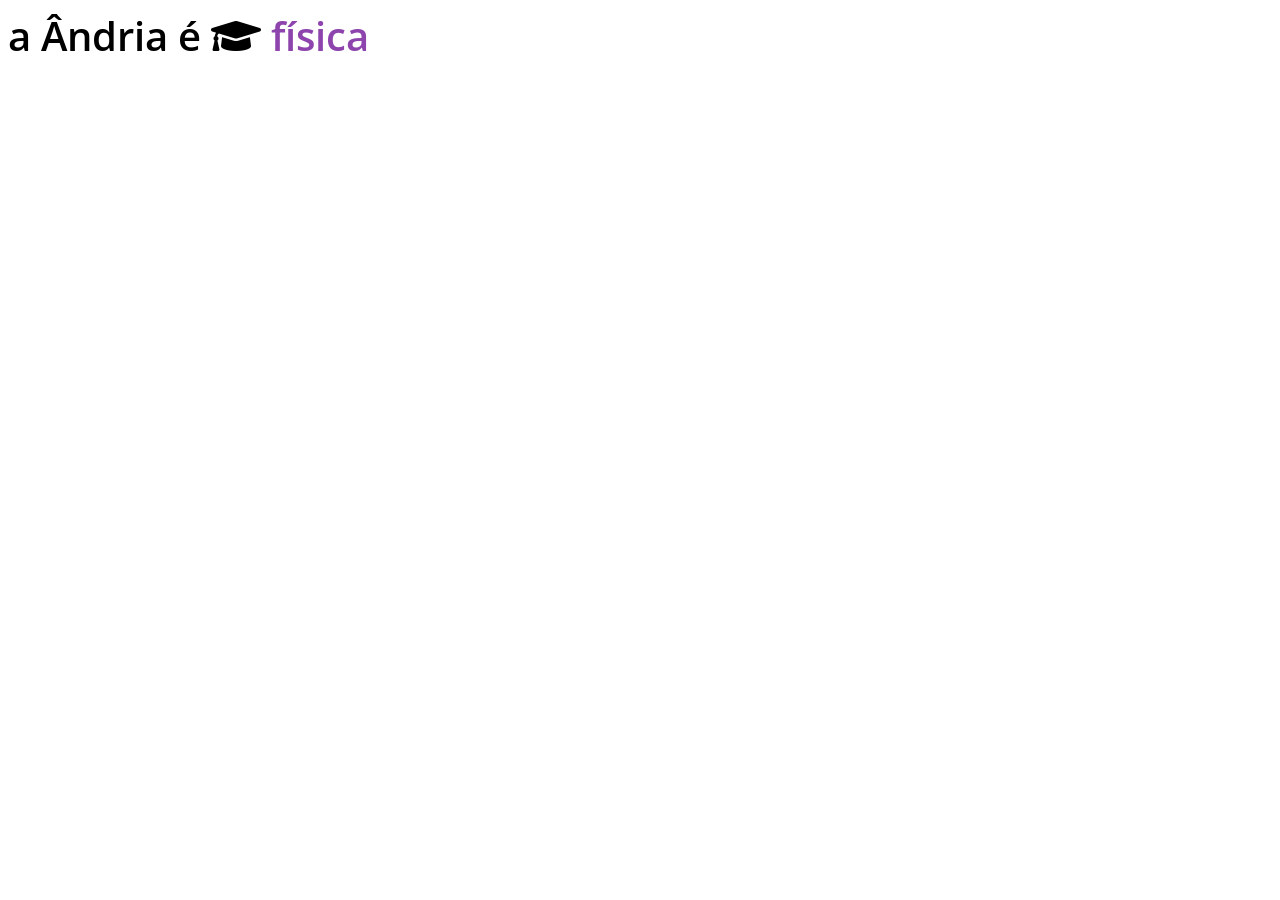
==== index.html @ b979d70f "changes home" ====
<!DOCTYPE html>
<html lang="en">
<head>
    <meta charset="UTF-8">
    <meta name="viewport" content="width=device-width, initial-scale=1.0">
    <meta http-equiv="X-UA-Compatible" content="ie=edge">
    <link rel="stylesheet" type="text/css" href="index.css">
    <link rel="stylesheet" href="https://use.fontawesome.com/releases/v5.6.1/css/all.css" integrity="sha384-gfdkjb5BdAXd+lj+gudLWI+BXq4IuLW5IT+brZEZsLFm++aCMlF1V92rMkPaX4PP" crossorigin="anonymous">
    <title>Formatura da Ândria</title>
</head>
<body>
    <div class="text">
        <p>a Ândria é <i class="fas fa-graduation-cap"></i></p>
        <p>
            <span class="word fisica">física</span>
            <span class="word atuaria">atuária</span>
        </p>
    </div>
    <script src="index.js"></script>
    <!--
    <a href="https://www.vexels.com/vectors/preview/153969/university-graduate-silhouette"> University graduate silhouette </a> | designed by Vexels
    <a href="https://www.vexels.com/vectors/preview/153669/female-graduate-silhouette"> Female graduate silhouette </a> | designed by Vexels
    -->
</body>
</html>
---- index.css ----
@import url(https://fonts.googleapis.com/css?family=Open+Sans:600);

body {
  font-family: 'Open Sans', sans-serif;
  font-weight: 600;
  font-size: 40px;
}

.text {
  width: 450px;
  height: 40px;
  /* position: absolute; */
  /* margin-left: -225px; */
  /* left: 50%; */
  /* top: 50%; */
  /* margin-top: -20px; */
}

p {
  display: inline-block;
  vertical-align: top;
  margin: 0;
}

.word {
  position: absolute;
  width: 220px;
  opacity: 0;
}

.letter {
  display: inline-block;
  position: relative;
  float: left;
  transform: translateZ(25px);
  transform-origin: 50% 50% 25px;
}

.letter.out {
  transform: rotateX(90deg);
  transition: transform 0.32s cubic-bezier(0.55, 0.055, 0.675, 0.19);
}

.letter.behind {
  transform: rotateX(-90deg);
}

.letter.in {
  transform: rotateX(0deg);
  transition: transform 0.38s cubic-bezier(0.175, 0.885, 0.32, 1.275);
}

.fisica {
  color: #8e44ad;
}

.atuaria {
  color: #0c69c1ff;
}

.pomegranate {
  color: #c0392b;
}

.green {
  color: #16a085;
}

.midnight {
  color: #2c3e50;
}
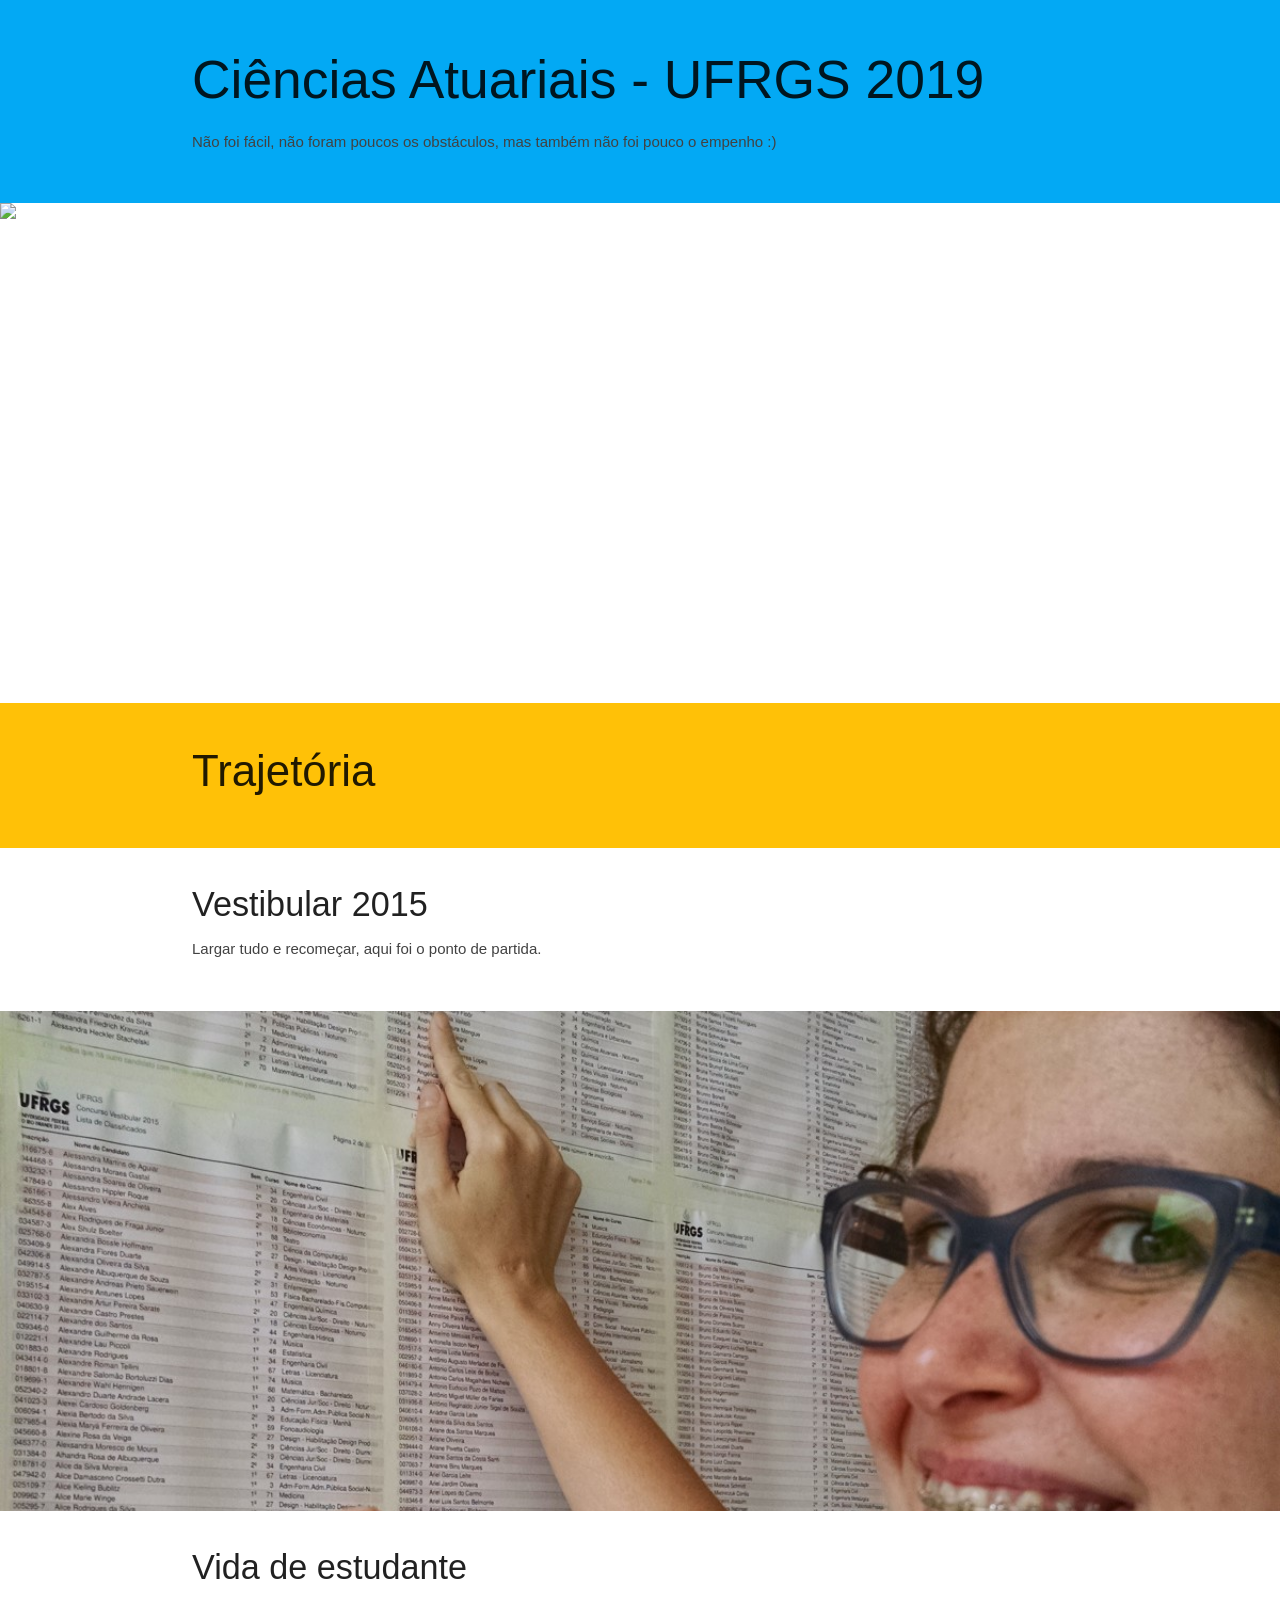
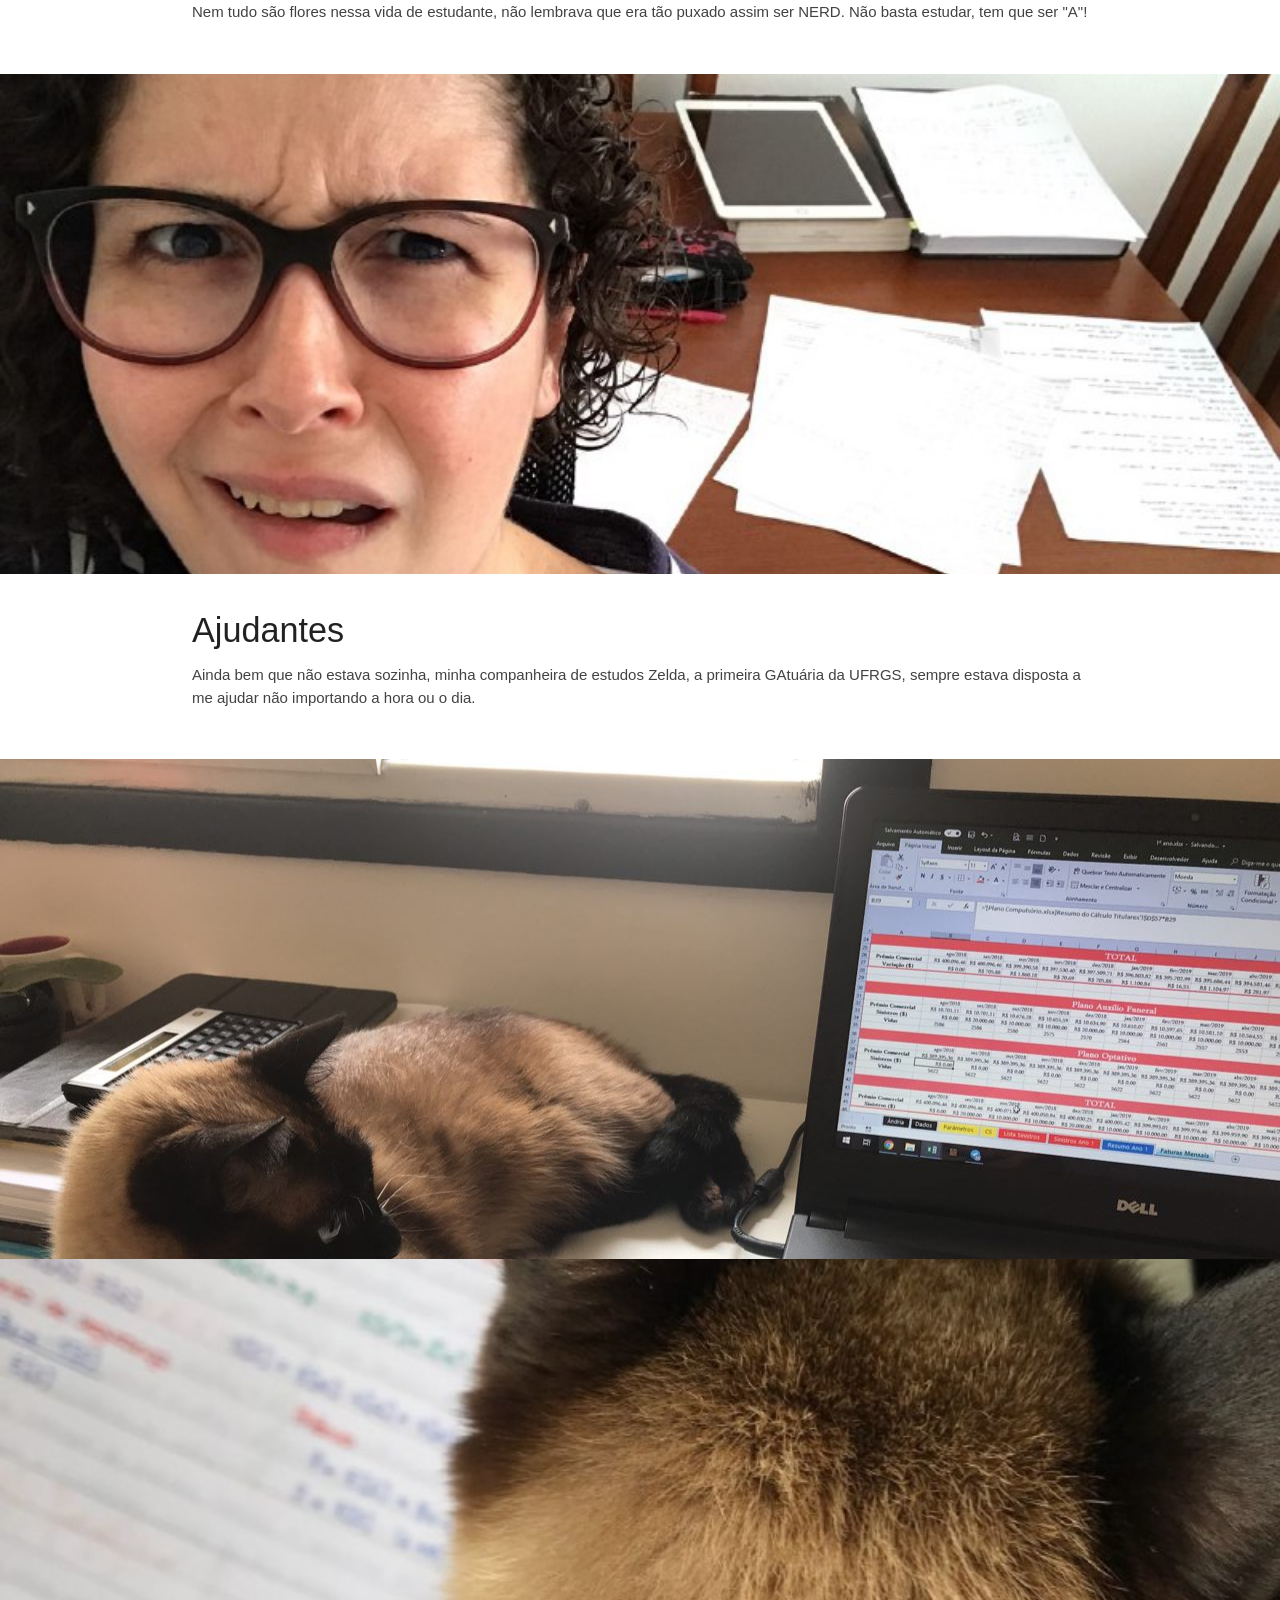
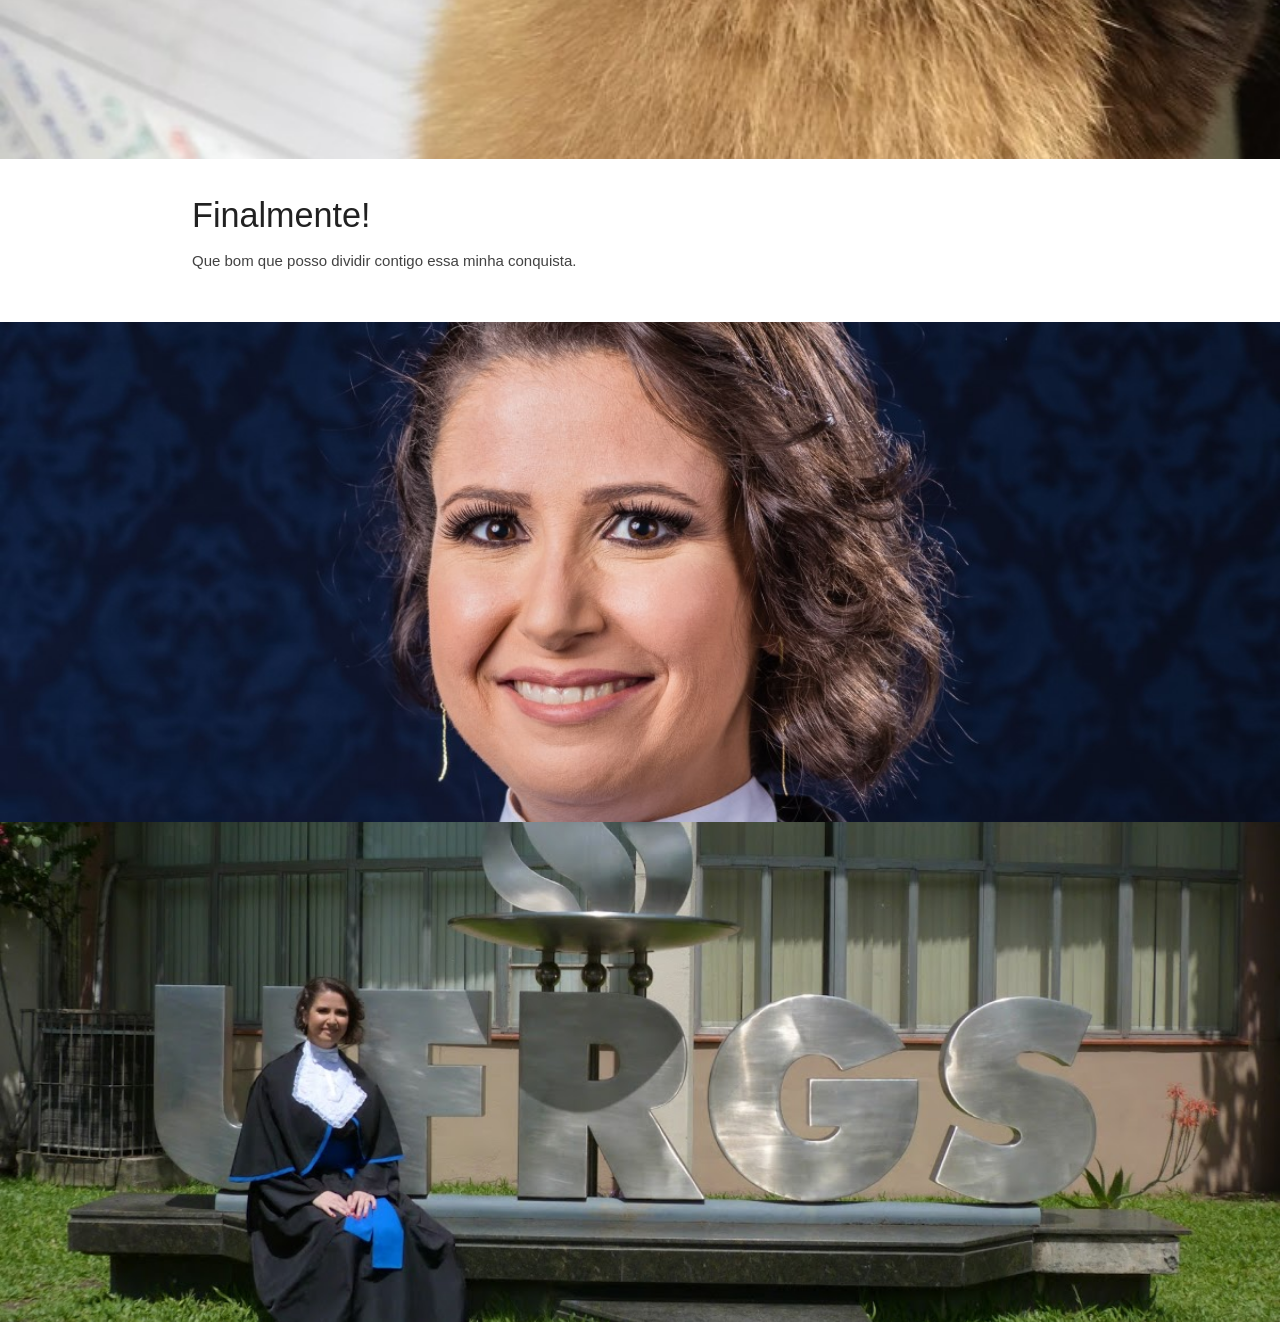
==== commit 71c4c983: "parallax" ====
--- a/index.html
+++ b/index.html
@@ -1,25 +1,92 @@
 <!DOCTYPE html>
 <html lang="en">
 <head>
-    <meta charset="UTF-8">
-    <meta name="viewport" content="width=device-width, initial-scale=1.0">
-    <meta http-equiv="X-UA-Compatible" content="ie=edge">
-    <link rel="stylesheet" type="text/css" href="index.css">
-    <link rel="stylesheet" href="https://use.fontawesome.com/releases/v5.6.1/css/all.css" integrity="sha384-gfdkjb5BdAXd+lj+gudLWI+BXq4IuLW5IT+brZEZsLFm++aCMlF1V92rMkPaX4PP" crossorigin="anonymous">
-    <title>Formatura da Ândria</title>
+    <meta charset="utf-8">
+    <meta http-equiv="X-UA-Compatible" content="IE=edge">
+    <meta name="viewport" content="width=device-width, initial-scale=1.0"/>
+    <title>Formatura da Ândria - Ciências Atuariais - UFRGS - 2019</title>
+    <link rel="stylesheet" href="https://cdnjs.cloudflare.com/ajax/libs/materialize/1.0.0/css/materialize.min.css">
+    <script src="https://cdnjs.cloudflare.com/ajax/libs/materialize/1.0.0/js/materialize.min.js"></script>
+    <link href="https://fonts.googleapis.com/icon?family=Material+Icons" rel="stylesheet">
+    <link rel="stylesheet" href="./css/style.css">
 </head>
 <body>
-    <div class="text">
-        <p>a Ândria é <i class="fas fa-graduation-cap"></i></p>
-        <p>
-            <span class="word fisica">física</span>
-            <span class="word atuaria">atuária</span>
-        </p>
+    <div class="section light-blue">
+            <div class="row container">
+                <h2 class="header">Ciências Atuariais - UFRGS 2019</h2>
+                <p class="grey-text text-darken-3 lighten-3">
+                    Não foi fácil, não foram poucos os obstáculos, mas também não foi pouco o empenho :)<br>
+                </p>
+            </div>
+        </div>
+    <div class="parallax-container">
+        <div class="parallax"><img src="img/04-junto-logo-ufrgs.JPG"></div>
     </div>
-    <script src="index.js"></script>
-    <!--
-    <a href="https://www.vexels.com/vectors/preview/153969/university-graduate-silhouette"> University graduate silhouette </a> | designed by Vexels
-    <a href="https://www.vexels.com/vectors/preview/153669/female-graduate-silhouette"> Female graduate silhouette </a> | designed by Vexels
-    -->
+    <div class="section amber">
+        <div class="row container">
+            <h3 class="header">Trajetória</h3>
+        </div>
+    </div>
+
+    <div class="section white">
+            <div class="row container">
+            <h4 class="header">Vestibular 2015</h4>
+            <p class="grey-text text-darken-3 lighten-3">
+                Largar tudo e recomeçar, aqui foi o ponto de partida.
+            </p>
+        </div>
+    </div>
+    <div class="parallax-container">
+        <div class="parallax"><img src="img/01-vestibular.jpg"></div>
+    </div>
+
+    <div class="section white">
+            <div class="row container">
+            <h4 class="header">Vida de estudante</h4>
+            <p class="grey-text text-darken-3 lighten-3">
+                Nem tudo são flores nessa vida de estudante, não lembrava que era tão puxado assim ser NERD. Não basta estudar, tem que ser "A"!
+            </p>
+        </div>
+    </div>
+    <div class="parallax-container">
+        <div class="parallax"><img src="img/02-nem-tudo-sao-flores.jpg"></div>
+    </div>
+
+    <div class="section white">
+            <div class="row container">
+            <h4 class="header">Ajudantes</h4>
+            <p class="grey-text text-darken-3 lighten-3">
+                Ainda bem que não estava sozinha, minha companheira de estudos Zelda, a primeira GAtuária da UFRGS, sempre estava disposta a me ajudar não importando a hora ou o dia.
+            </p>
+        </div>
+    </div>
+    <div class="parallax-container">
+        <div class="parallax"><img src="img/03-gatuaria.jpg"></div>
+    </div>
+    <div class="parallax-container">
+            <div class="parallax"><img src="img/03-gatuaria-leitura.jpg"></div>
+    </div>
+
+    <div class="section white">
+            <div class="row container">
+            <h4 class="header">Finalmente!</h4>
+            <p class="grey-text text-darken-3 lighten-3">
+                Que bom que posso dividir contigo essa minha conquista.
+            </p>
+        </div>
+    </div>
+    <div class="parallax-container">
+        <div class="parallax"><img src="img/05-formanda.jpg"></div>
+    </div>
+    <div class="parallax-container">
+        <div class="parallax"><img src="img/04-junto-logo-ufrgs.jpg"></div>
+    </div>
+    
+    <script lang="JavaScript">
+        document.addEventListener('DOMContentLoaded', function() {
+            var elems = document.querySelectorAll('.parallax');
+            var instances = M.Parallax.init(elems, {});
+        });
+    </script>
 </body>
-</html>+</html>
--- a/css/style.css
+++ b/css/style.css
@@ -0,0 +1,3 @@
+body {
+    
+}
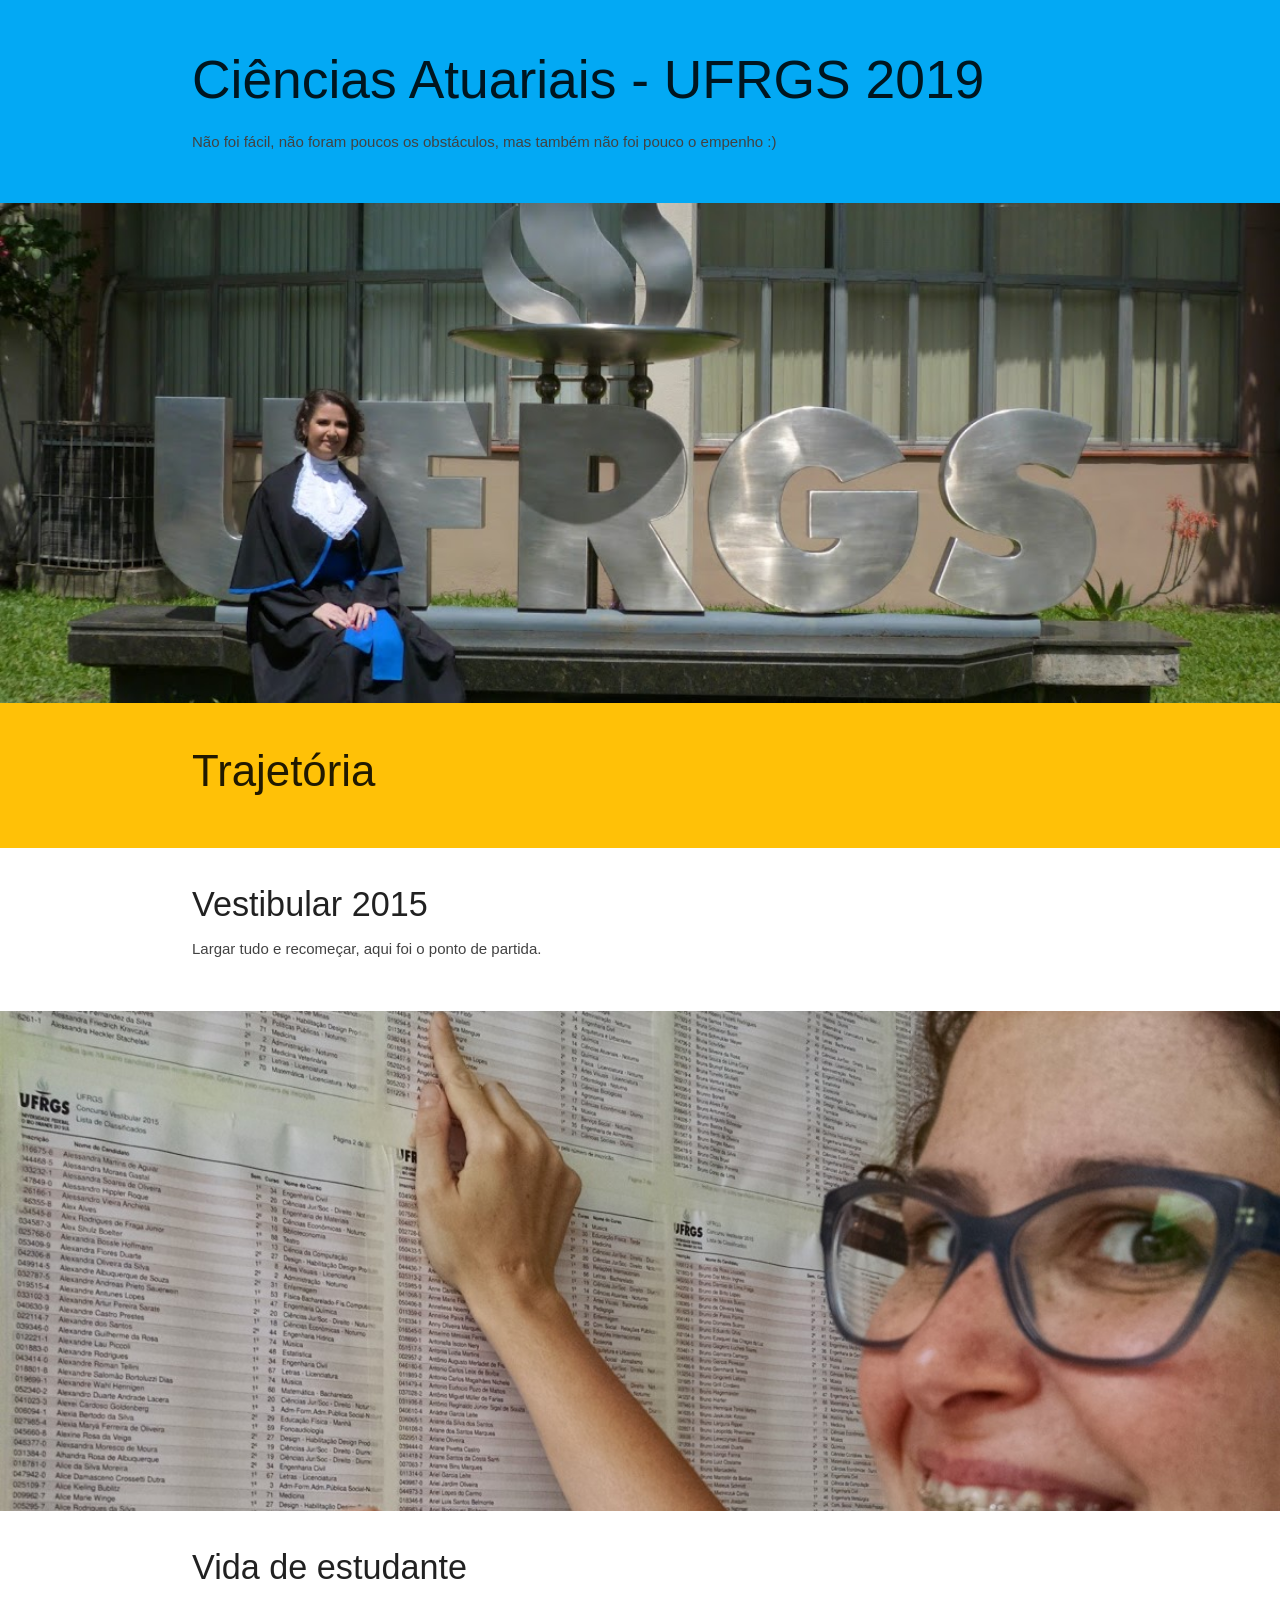
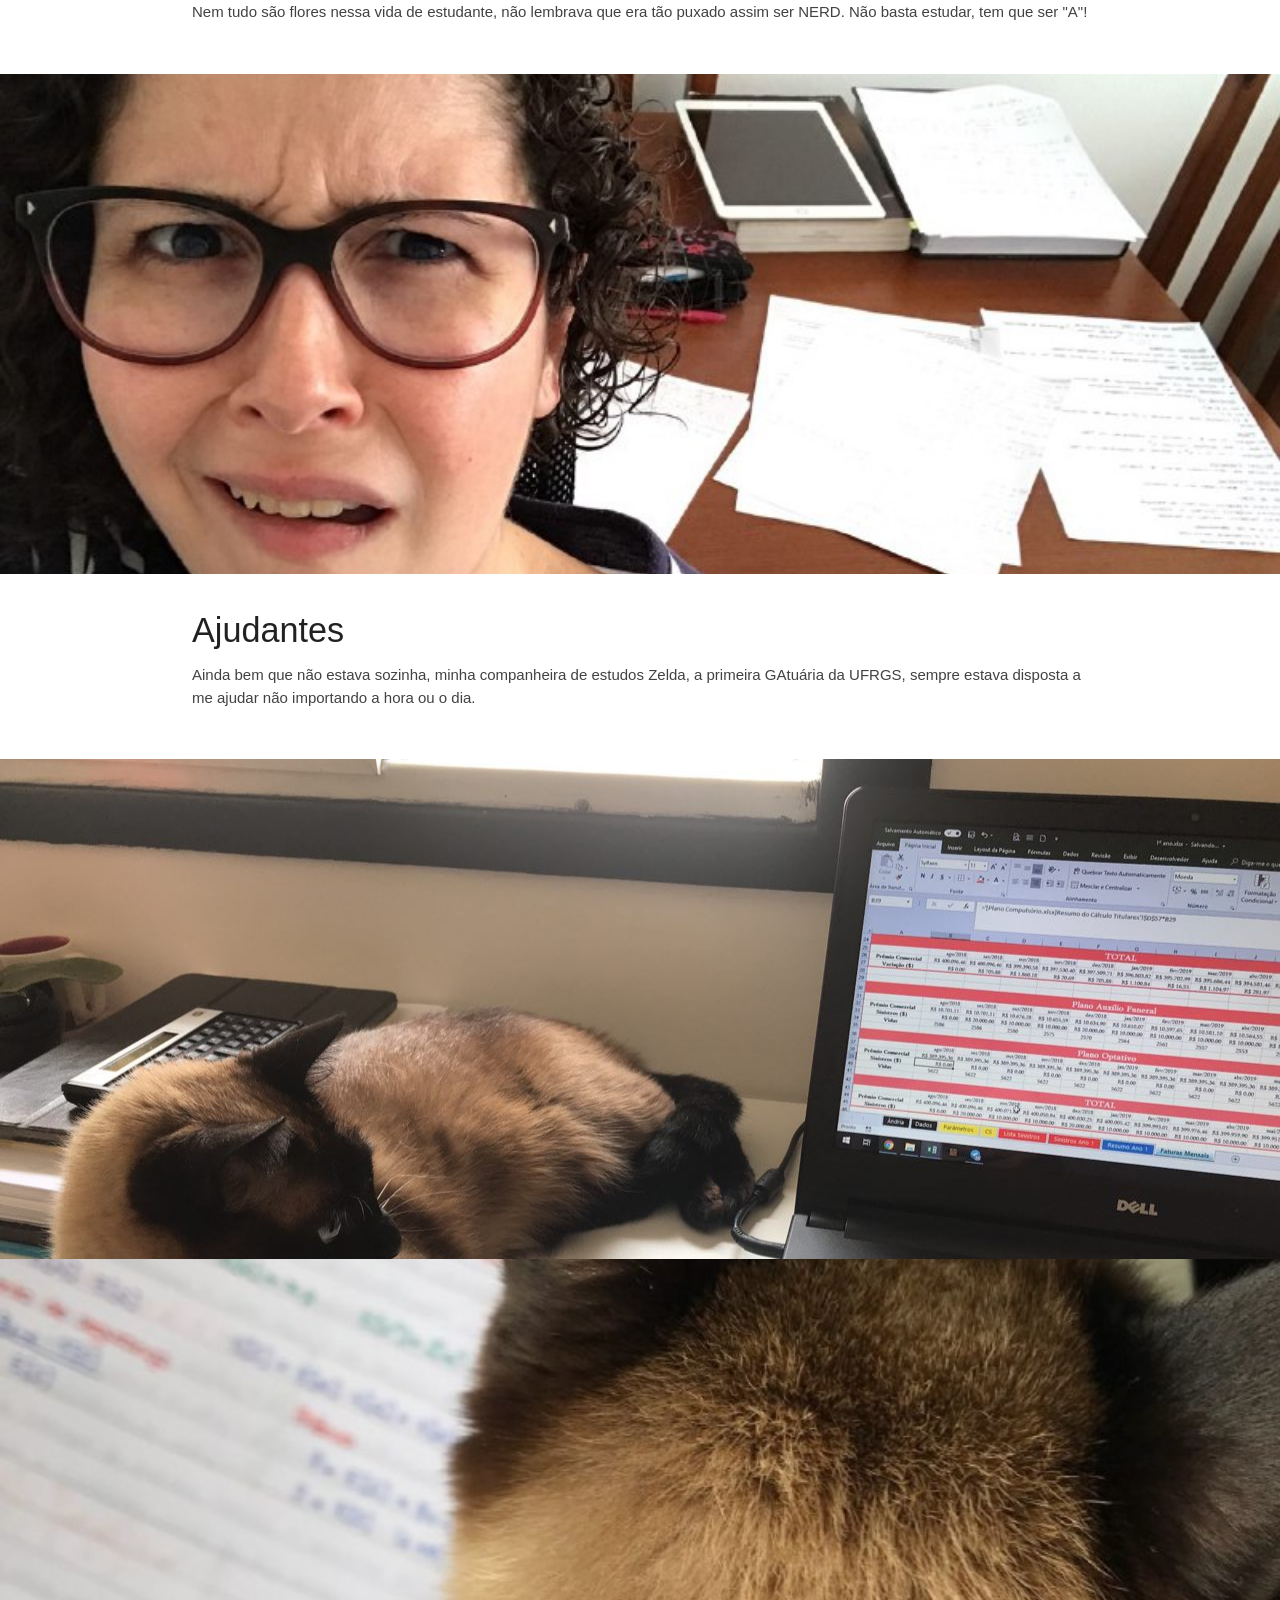
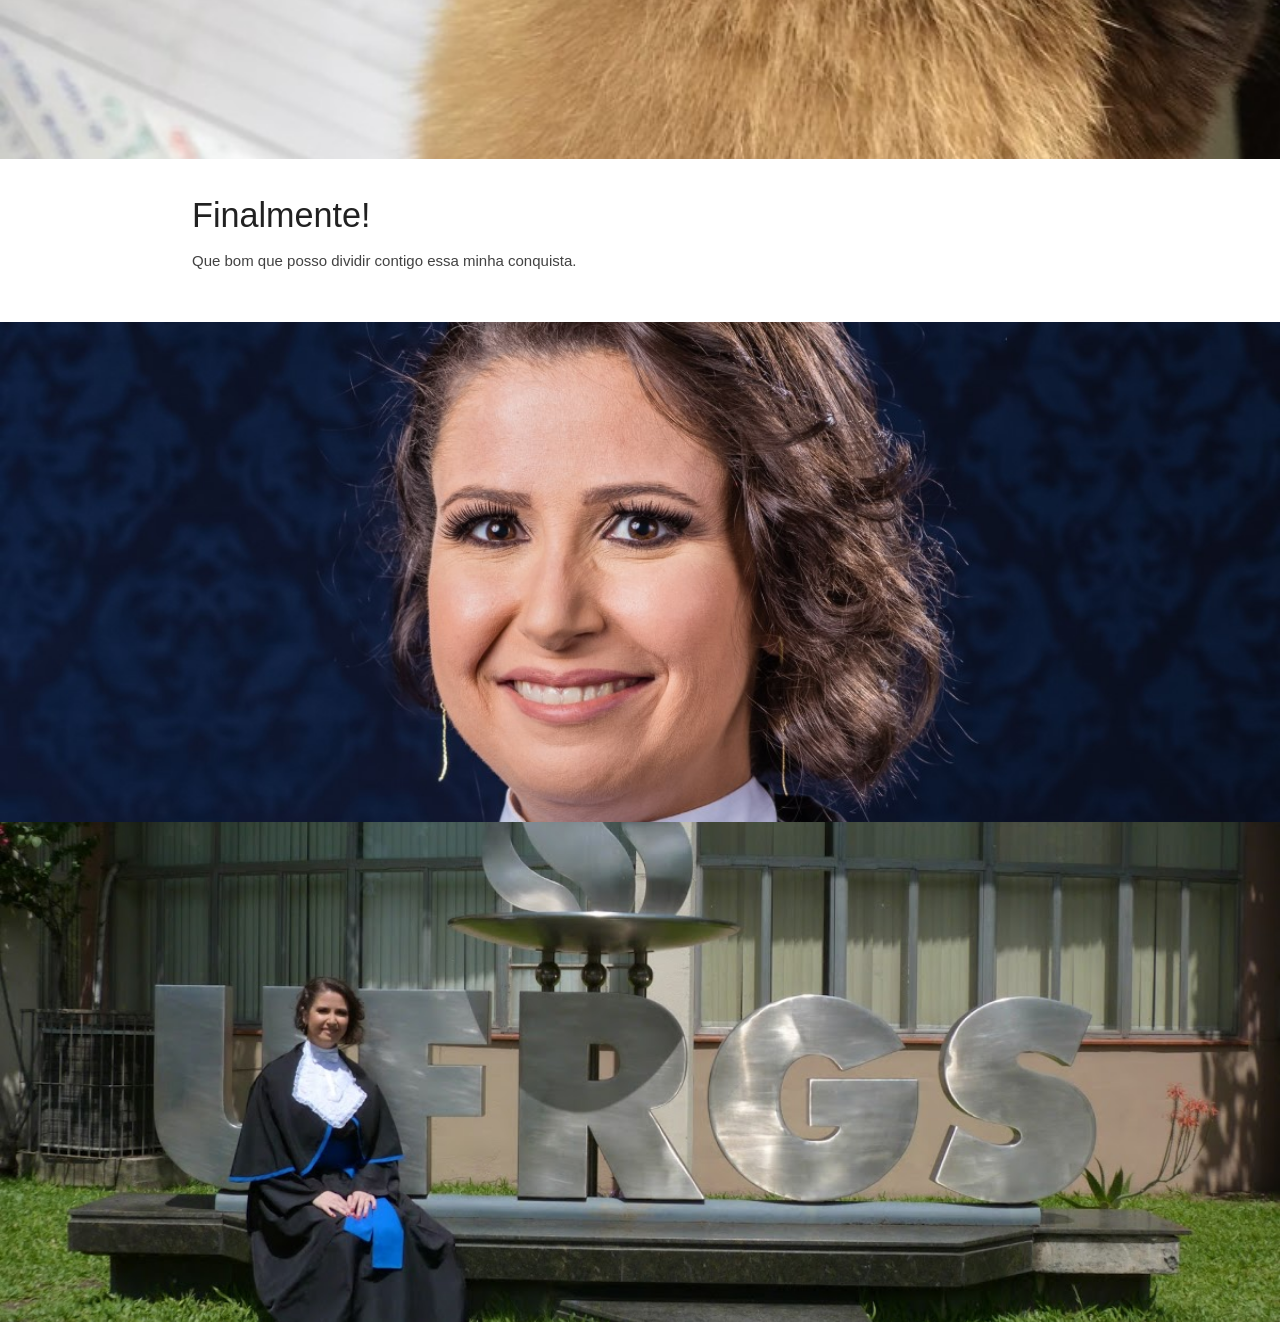
==== commit 25744dd3: "nome imagem" ====
--- a/index.html
+++ b/index.html
@@ -20,7 +20,7 @@
             </div>
         </div>
     <div class="parallax-container">
-        <div class="parallax"><img src="img/04-junto-logo-ufrgs.JPG"></div>
+        <div class="parallax"><img src="img/04-junto-logo-ufrgs.jpg"></div>
     </div>
     <div class="section amber">
         <div class="row container">
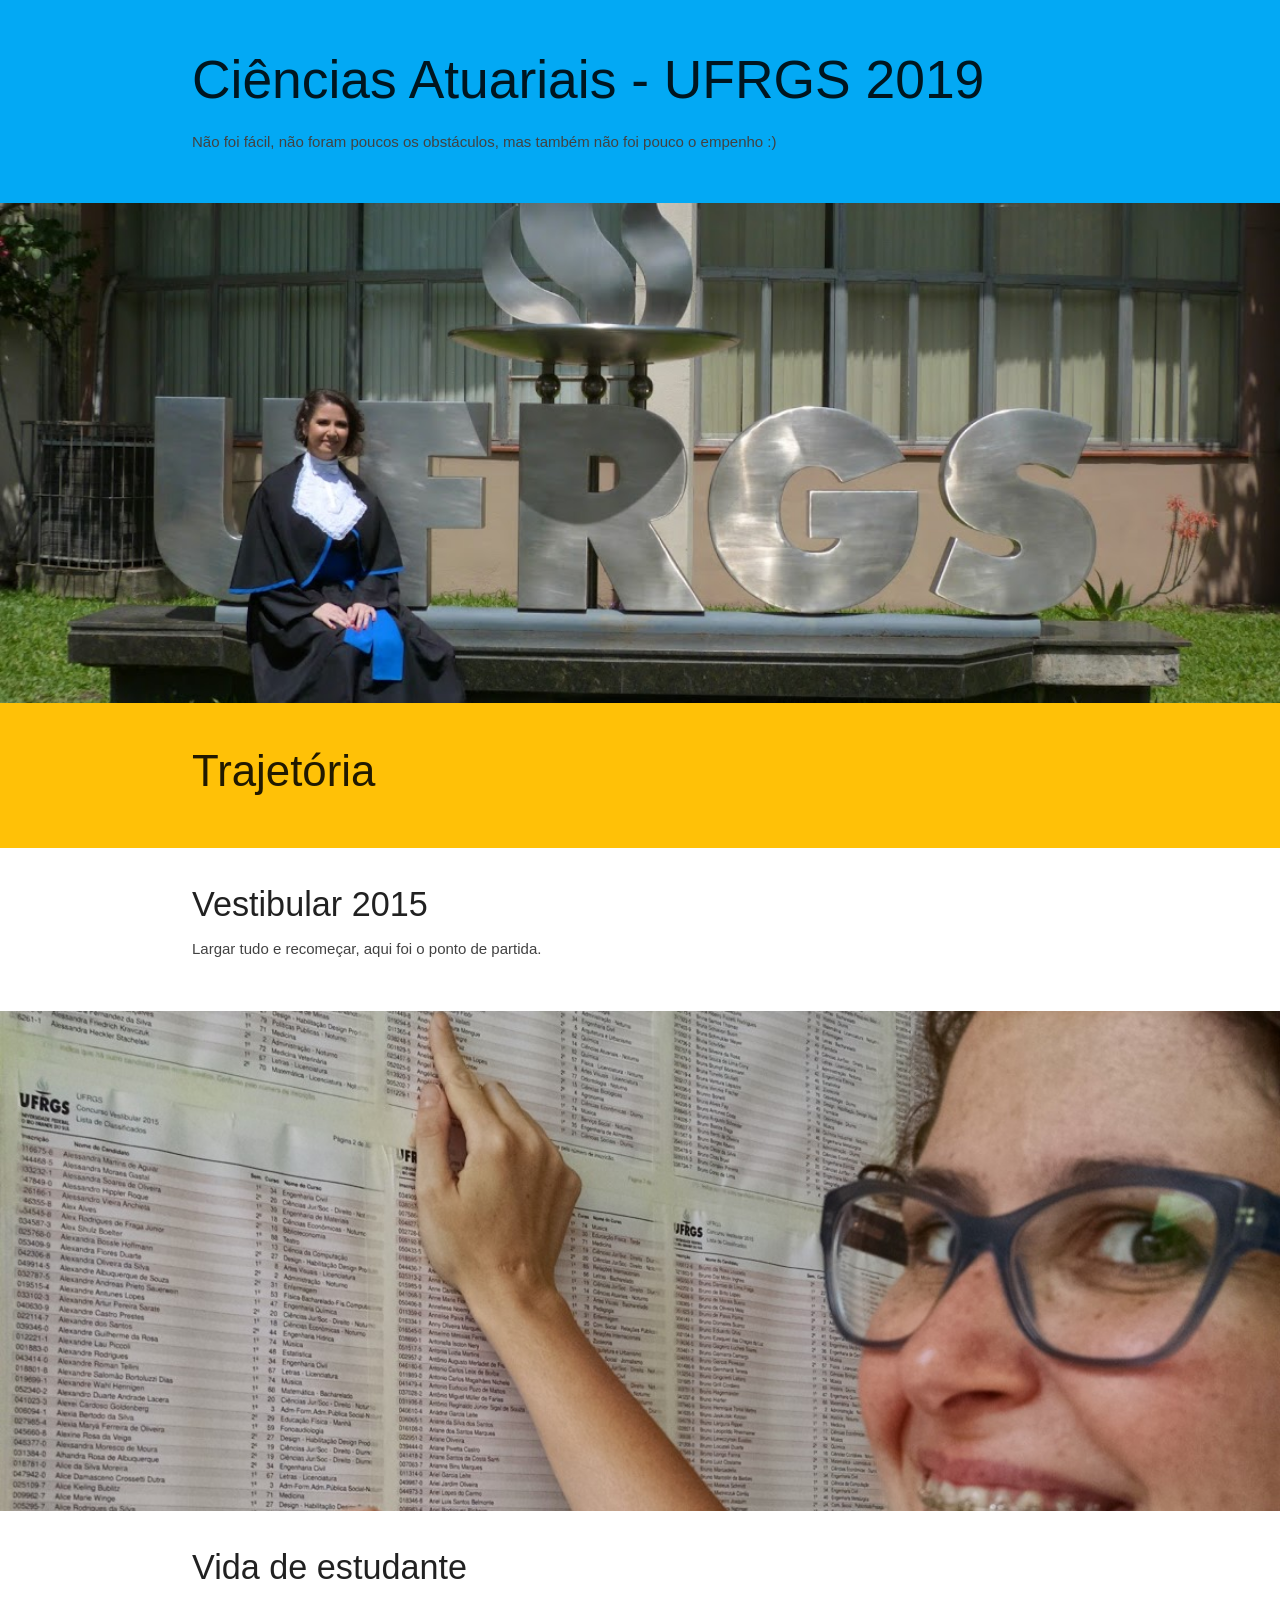
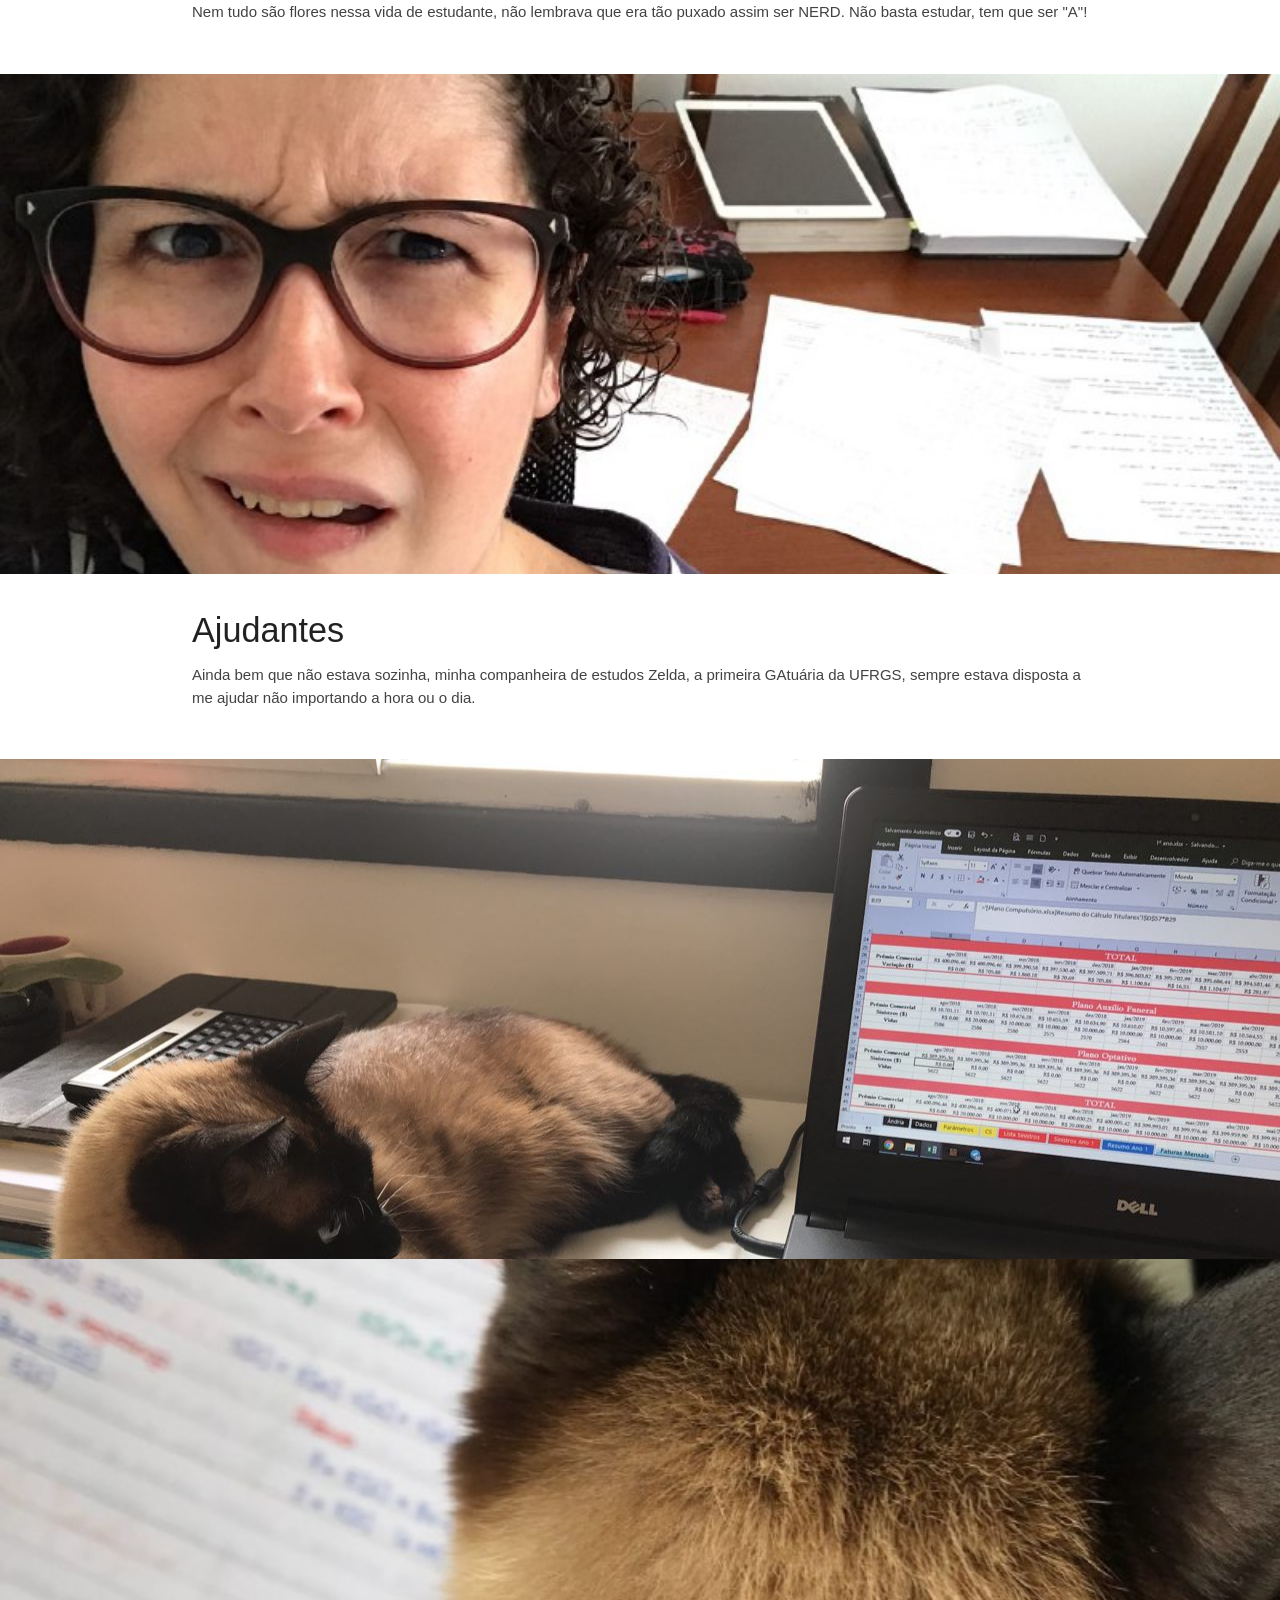
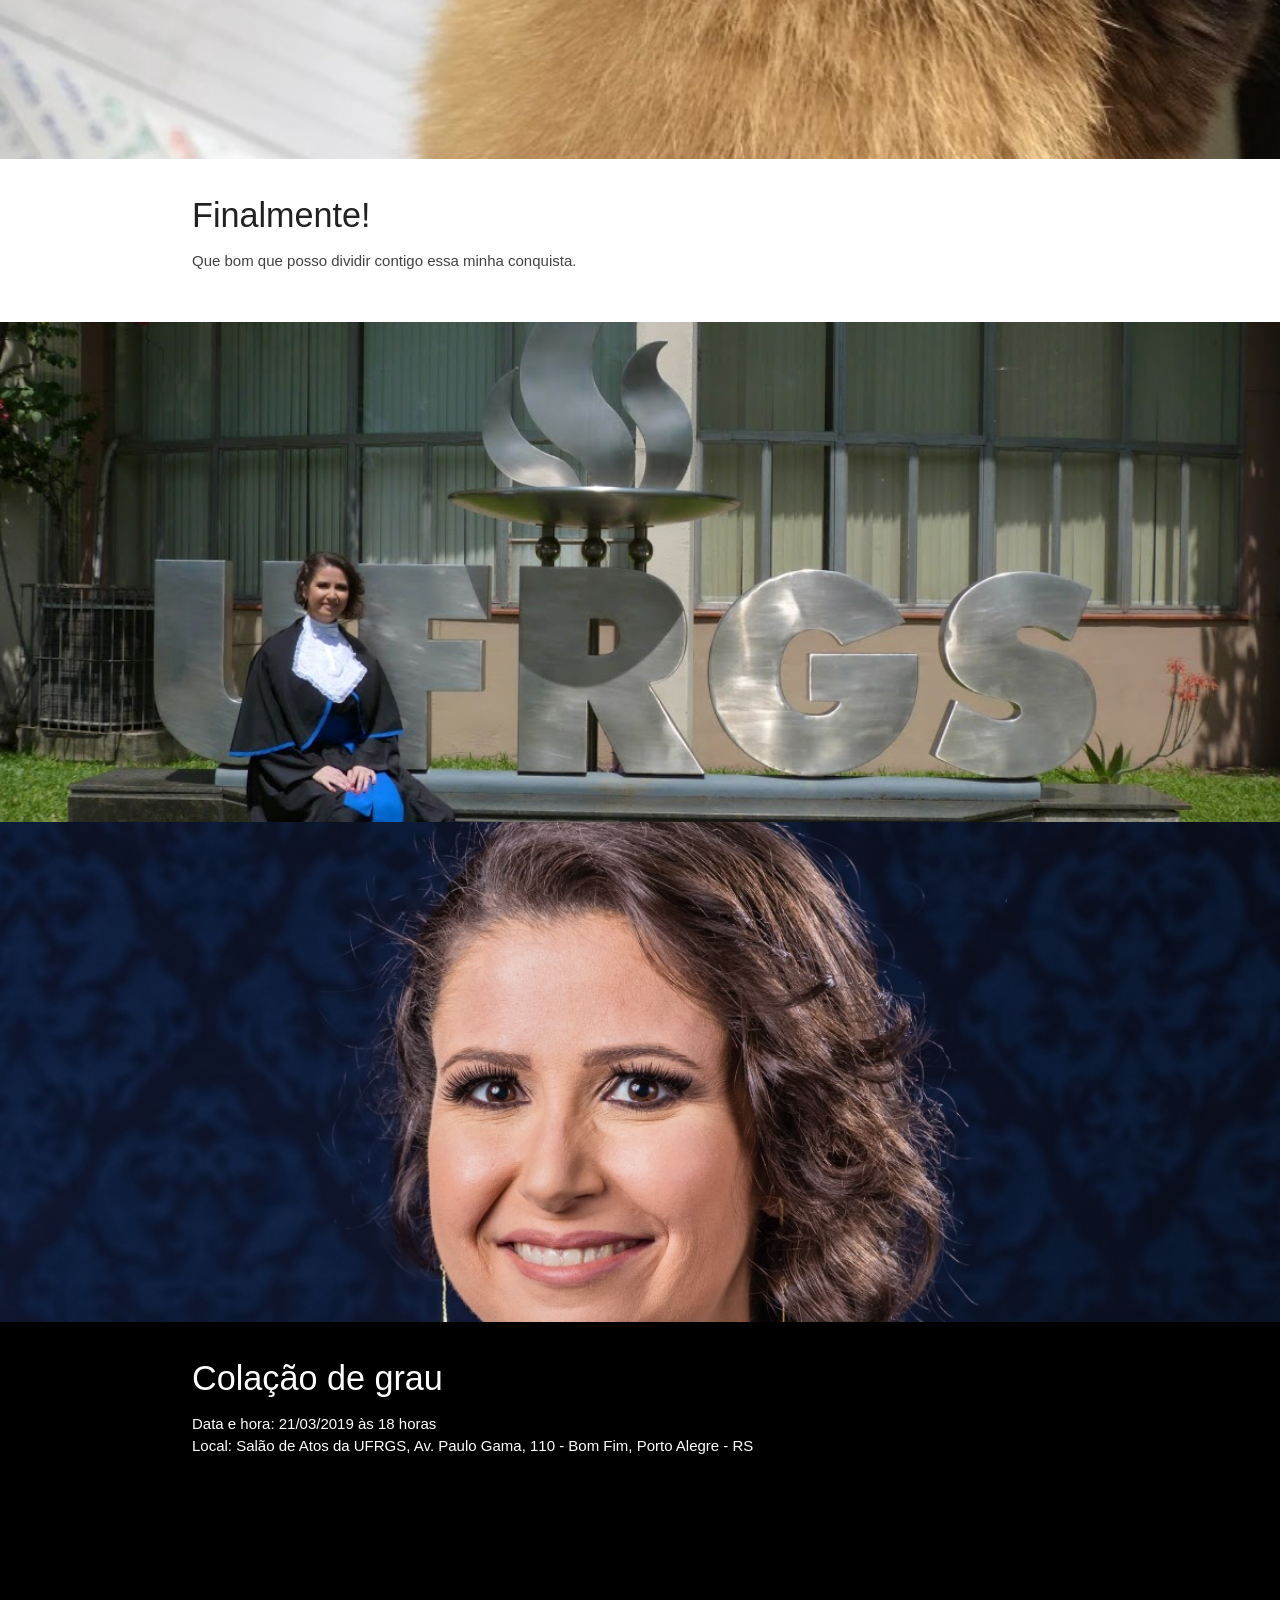
==== commit 2337b36f: "mapa" ====
--- a/index.html
+++ b/index.html
@@ -75,11 +75,25 @@
             </p>
         </div>
     </div>
+    
+    <div class="parallax-container">
+        <div class="parallax"><img src="img/04-junto-logo-ufrgs.jpg"></div>
+    </div>
     <div class="parallax-container">
         <div class="parallax"><img src="img/05-formanda.jpg"></div>
     </div>
-    <div class="parallax-container">
-        <div class="parallax"><img src="img/04-junto-logo-ufrgs.jpg"></div>
+
+    <div class="section black">
+            <div class="row container white-text">
+            <h4 class="header">Colação de grau</h4>
+            <p class="white-text lighten-5">
+                <ul>
+                    <li>Data e hora: 21/03/2019 às 18 horas</li>
+                    <li>Local: Salão de Atos da UFRGS, Av. Paulo Gama, 110 - Bom Fim, Porto Alegre - RS</li>
+                </ul>
+            </p>
+            <iframe src="https://www.google.com/maps/embed?pb=!1m14!1m8!1m3!1d13816.409330933071!2d-51.218914!3d-30.0339219!3m2!1i1024!2i768!4f13.1!3m3!1m2!1s0x0%3A0x86553d30f1d67533!2sHall+of+Acts+-+UFRGS!5e0!3m2!1sen!2sbr!4v1550436896191" width="600" height="450" frameborder="0" style="border:0" allowfullscreen></iframe>
+        </div>
     </div>
     
     <script lang="JavaScript">
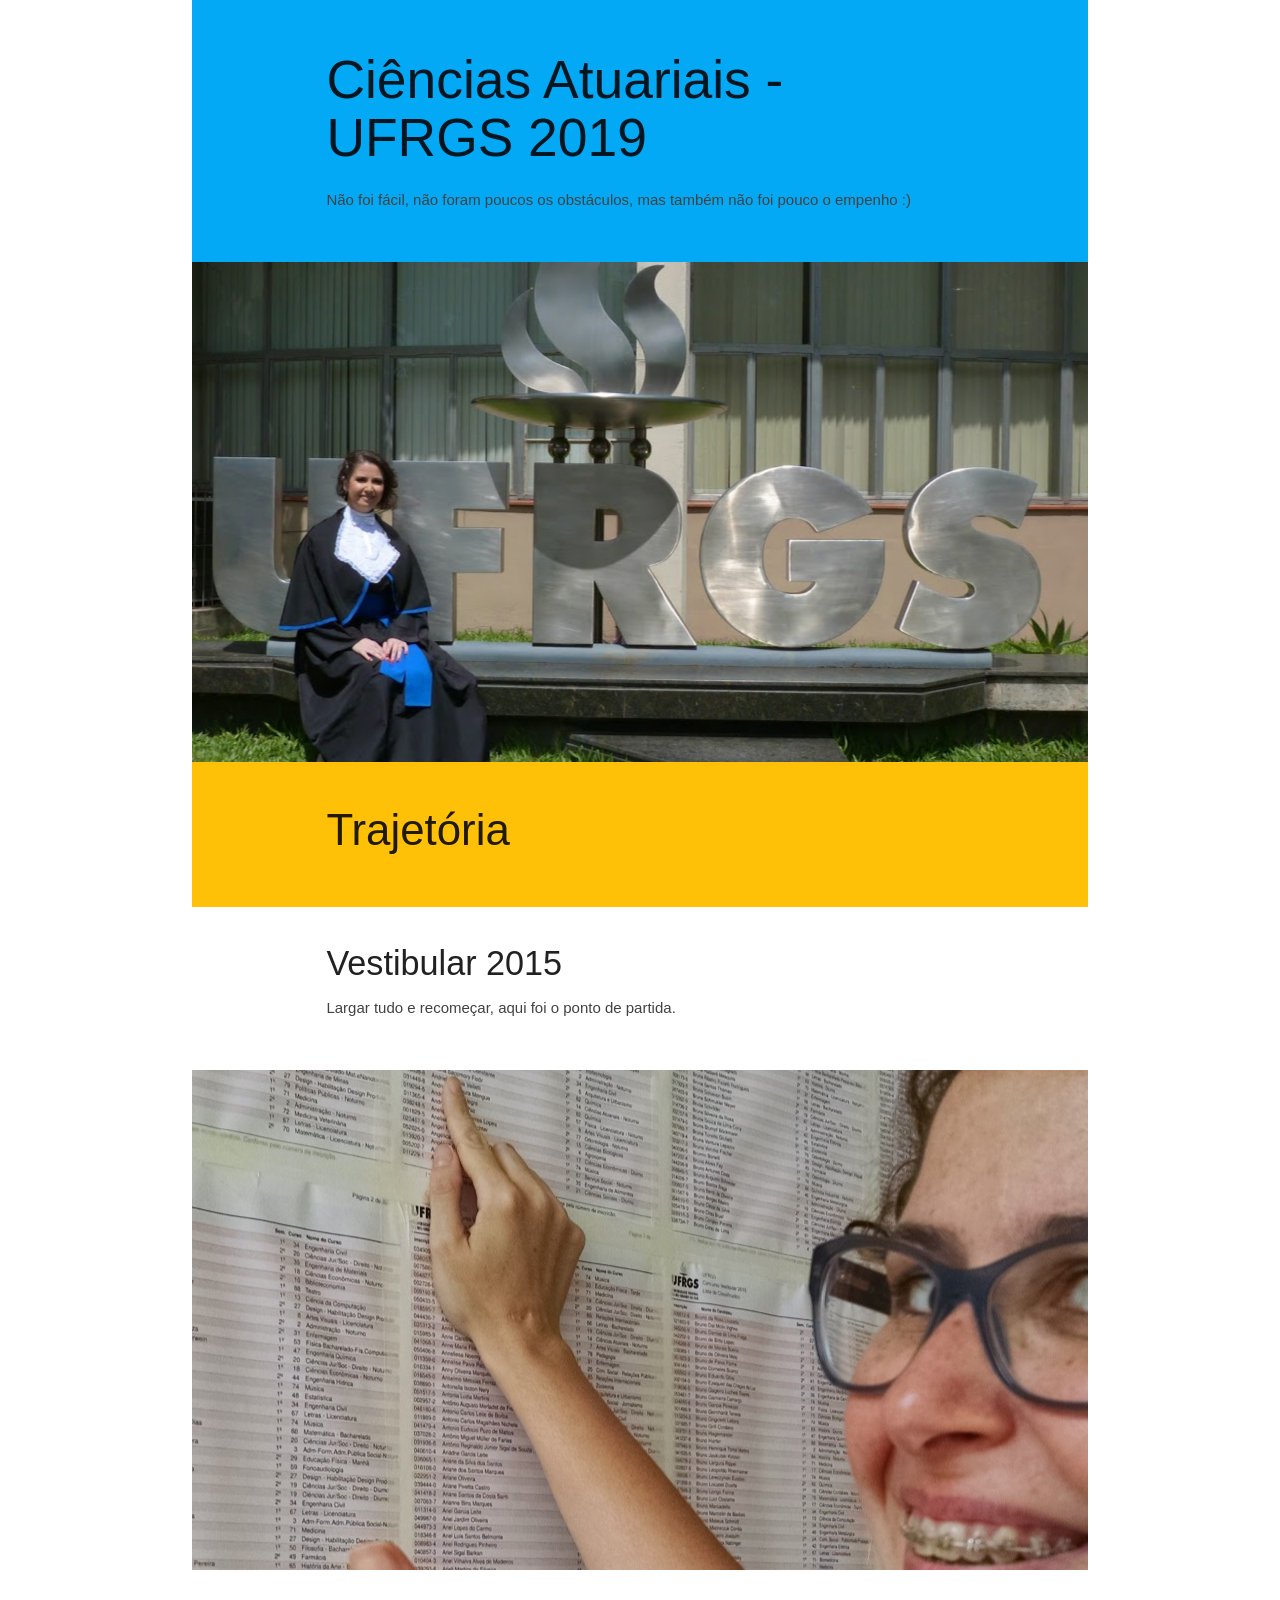
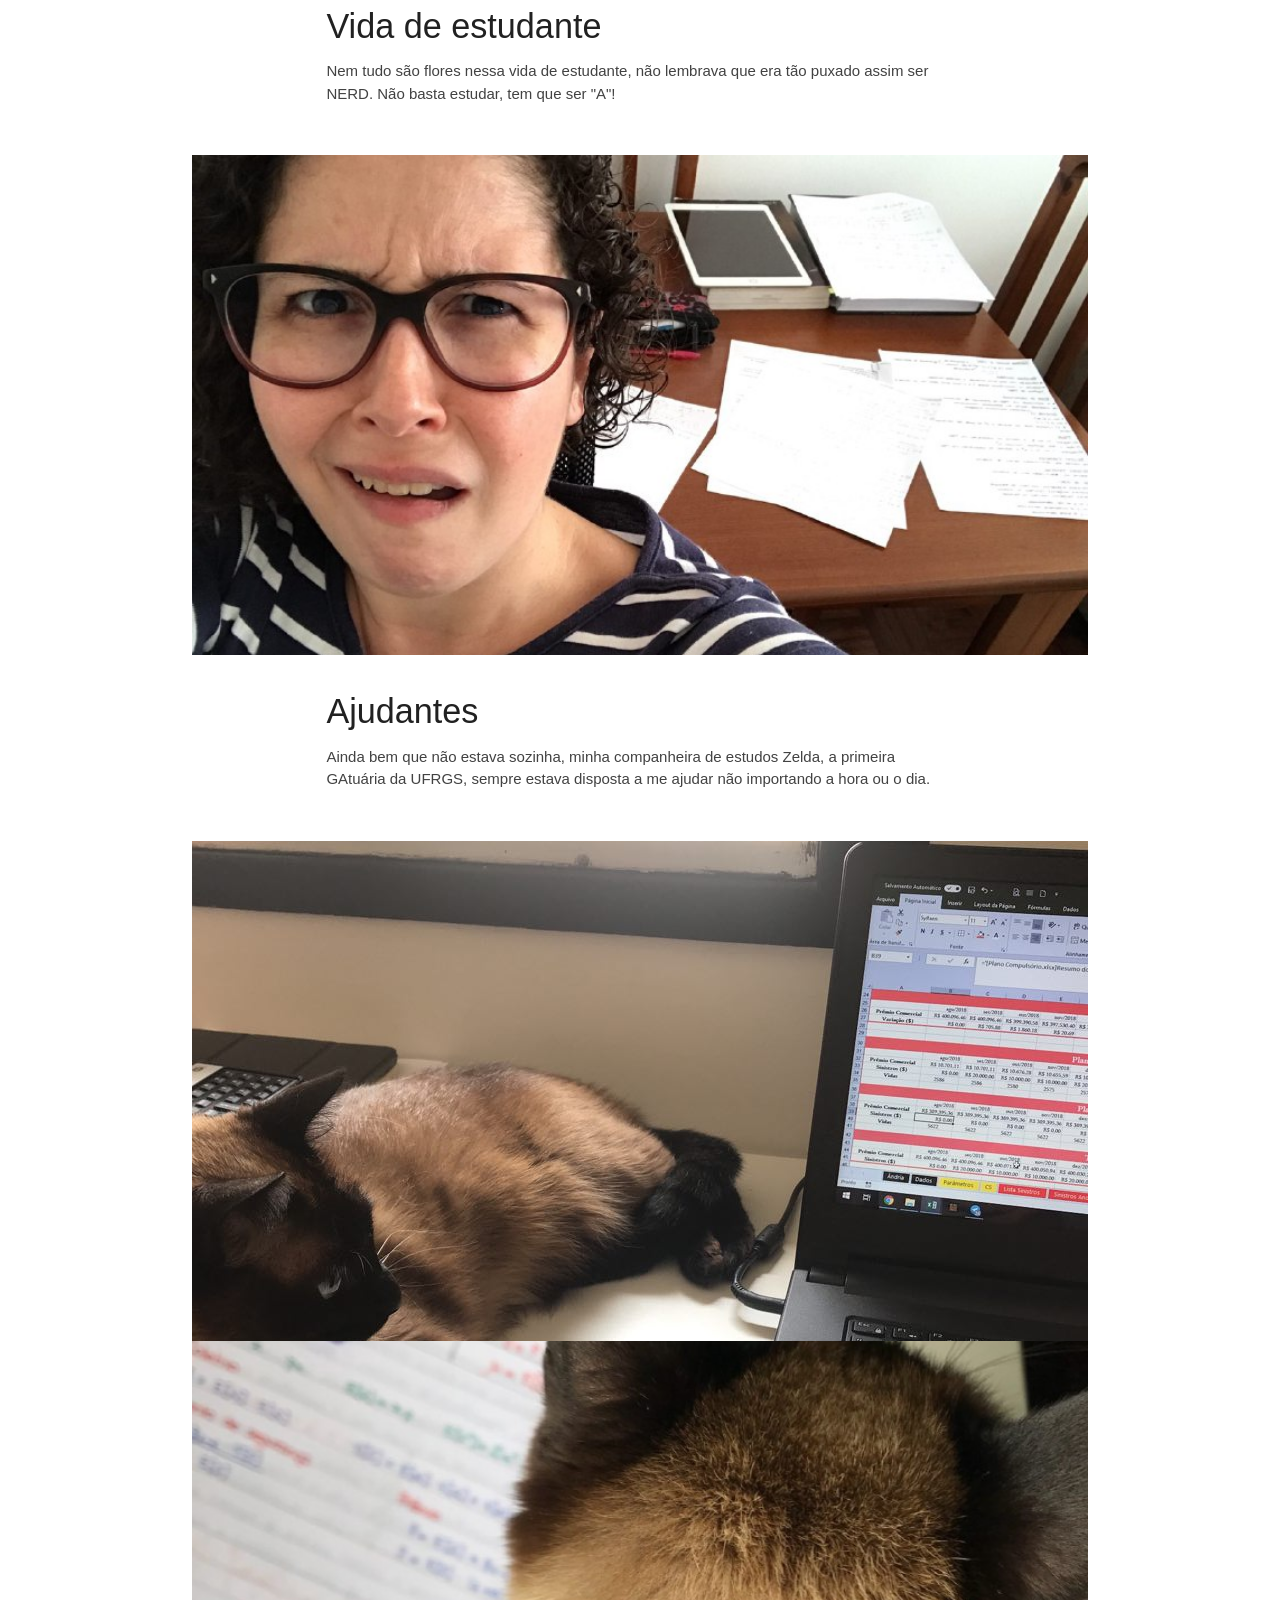
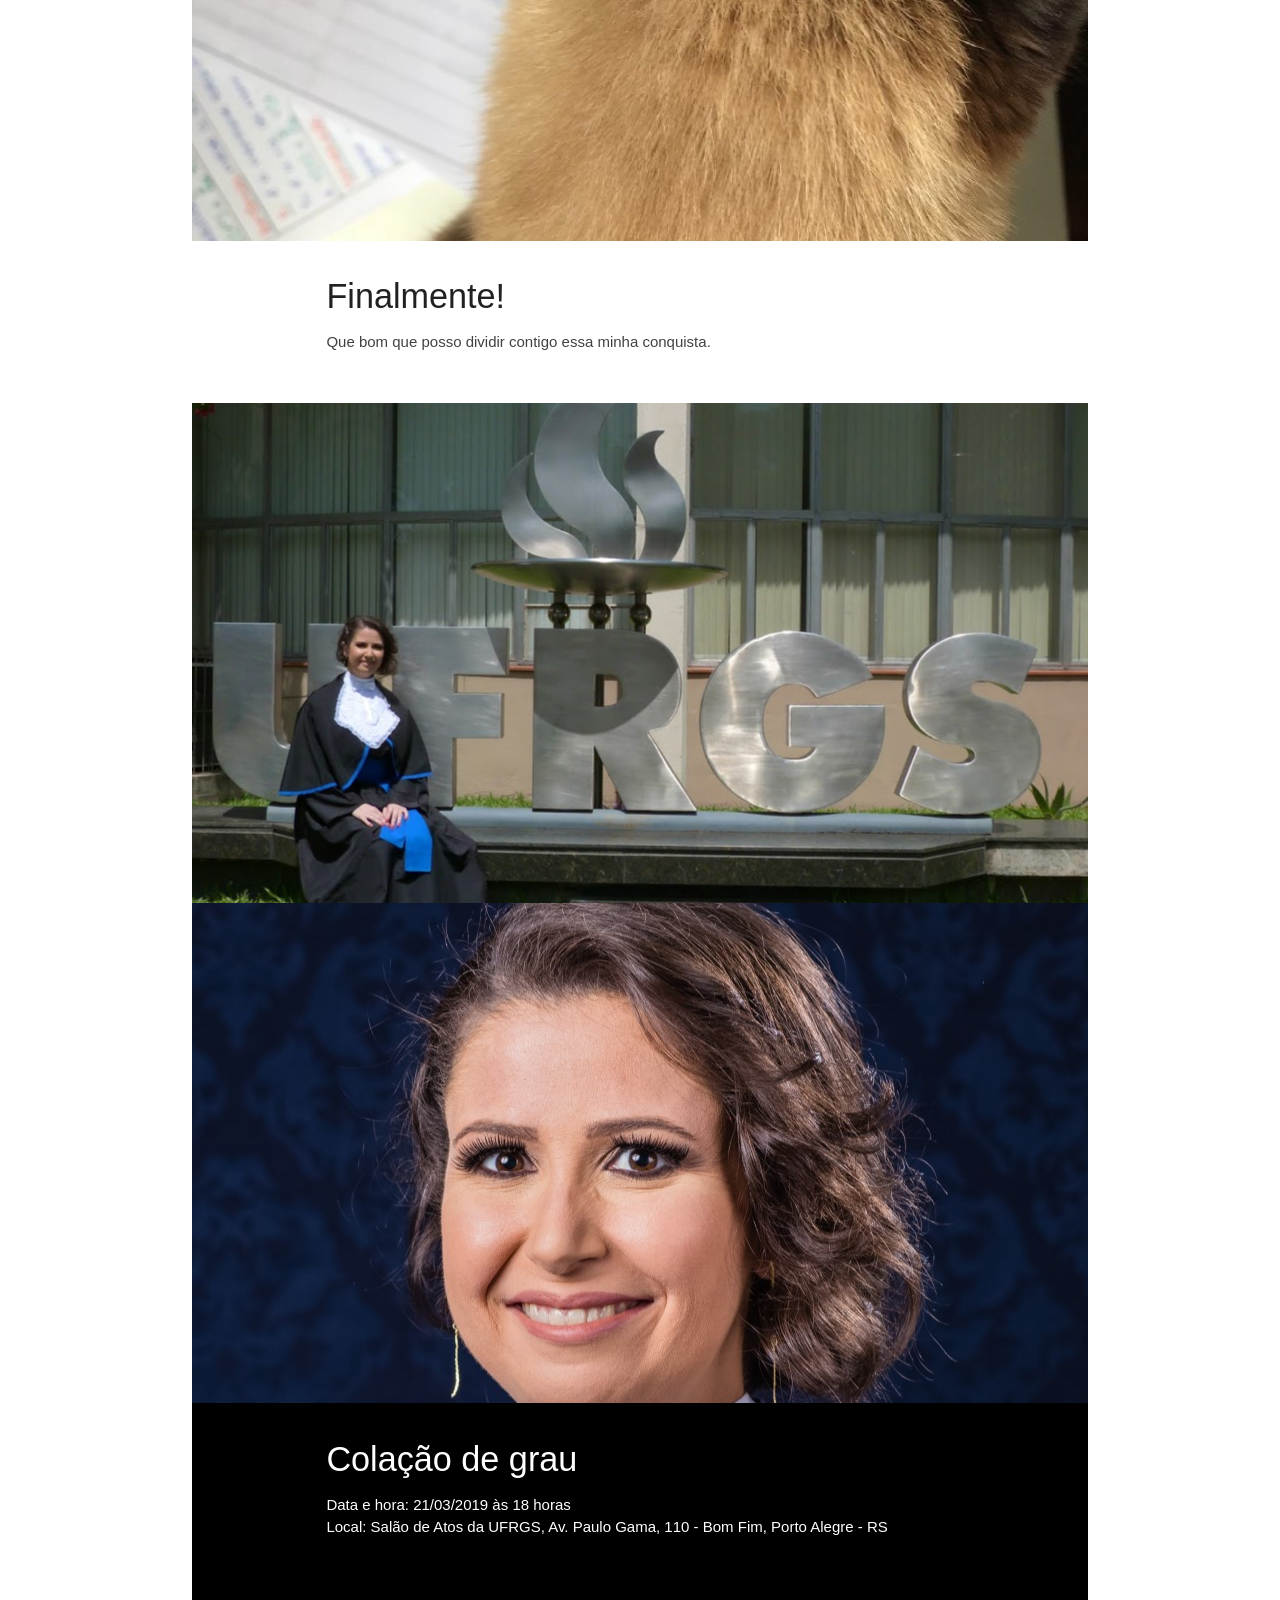
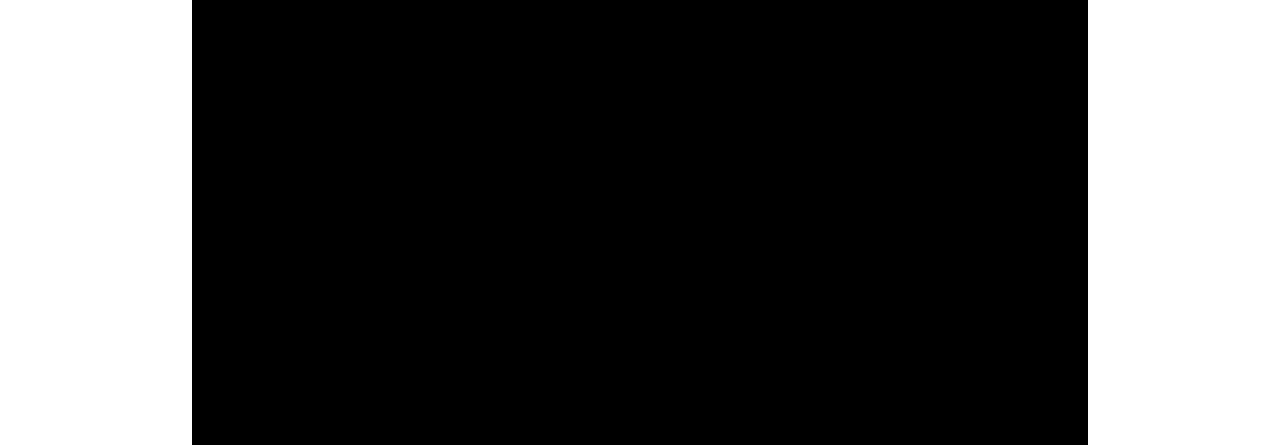
==== commit 3996f5ac: "grid" ====
--- a/index.html
+++ b/index.html
@@ -11,88 +11,90 @@
     <link rel="stylesheet" href="./css/style.css">
 </head>
 <body>
-    <div class="section light-blue">
+    <div class="container">
+        <div class="section light-blue">
+                <div class="row container">
+                    <h2 class="header">Ciências Atuariais - UFRGS 2019</h2>
+                    <p class="grey-text text-darken-3 lighten-3">
+                        Não foi fácil, não foram poucos os obstáculos, mas também não foi pouco o empenho :)<br>
+                    </p>
+                </div>
+            </div>
+        <div class="parallax-container">
+            <div class="parallax"><img src="img/04-junto-logo-ufrgs.jpg"></div>
+        </div>
+        <div class="section amber">
             <div class="row container">
-                <h2 class="header">Ciências Atuariais - UFRGS 2019</h2>
+                <h3 class="header">Trajetória</h3>
+            </div>
+        </div>
+
+        <div class="section white">
+                <div class="row container">
+                <h4 class="header">Vestibular 2015</h4>
                 <p class="grey-text text-darken-3 lighten-3">
-                    Não foi fácil, não foram poucos os obstáculos, mas também não foi pouco o empenho :)<br>
+                    Largar tudo e recomeçar, aqui foi o ponto de partida.
                 </p>
             </div>
         </div>
-    <div class="parallax-container">
-        <div class="parallax"><img src="img/04-junto-logo-ufrgs.jpg"></div>
-    </div>
-    <div class="section amber">
-        <div class="row container">
-            <h3 class="header">Trajetória</h3>
+        <div class="parallax-container">
+            <div class="parallax"><img src="img/01-vestibular.jpg"></div>
         </div>
-    </div>
 
-    <div class="section white">
-            <div class="row container">
-            <h4 class="header">Vestibular 2015</h4>
-            <p class="grey-text text-darken-3 lighten-3">
-                Largar tudo e recomeçar, aqui foi o ponto de partida.
-            </p>
+        <div class="section white">
+                <div class="row container">
+                <h4 class="header">Vida de estudante</h4>
+                <p class="grey-text text-darken-3 lighten-3">
+                    Nem tudo são flores nessa vida de estudante, não lembrava que era tão puxado assim ser NERD. Não basta estudar, tem que ser "A"!
+                </p>
+            </div>
         </div>
-    </div>
-    <div class="parallax-container">
-        <div class="parallax"><img src="img/01-vestibular.jpg"></div>
-    </div>
+        <div class="parallax-container">
+            <div class="parallax"><img src="img/02-nem-tudo-sao-flores.jpg"></div>
+        </div>
 
-    <div class="section white">
-            <div class="row container">
-            <h4 class="header">Vida de estudante</h4>
-            <p class="grey-text text-darken-3 lighten-3">
-                Nem tudo são flores nessa vida de estudante, não lembrava que era tão puxado assim ser NERD. Não basta estudar, tem que ser "A"!
-            </p>
+        <div class="section white">
+                <div class="row container">
+                <h4 class="header">Ajudantes</h4>
+                <p class="grey-text text-darken-3 lighten-3">
+                    Ainda bem que não estava sozinha, minha companheira de estudos Zelda, a primeira GAtuária da UFRGS, sempre estava disposta a me ajudar não importando a hora ou o dia.
+                </p>
+            </div>
         </div>
-    </div>
-    <div class="parallax-container">
-        <div class="parallax"><img src="img/02-nem-tudo-sao-flores.jpg"></div>
-    </div>
+        <div class="parallax-container">
+            <div class="parallax"><img src="img/03-gatuaria.jpg"></div>
+        </div>
+        <div class="parallax-container">
+                <div class="parallax"><img src="img/03-gatuaria-leitura.jpg"></div>
+        </div>
 
-    <div class="section white">
-            <div class="row container">
-            <h4 class="header">Ajudantes</h4>
-            <p class="grey-text text-darken-3 lighten-3">
-                Ainda bem que não estava sozinha, minha companheira de estudos Zelda, a primeira GAtuária da UFRGS, sempre estava disposta a me ajudar não importando a hora ou o dia.
-            </p>
+        <div class="section white">
+                <div class="row container">
+                <h4 class="header">Finalmente!</h4>
+                <p class="grey-text text-darken-3 lighten-3">
+                    Que bom que posso dividir contigo essa minha conquista.
+                </p>
+            </div>
         </div>
-    </div>
-    <div class="parallax-container">
-        <div class="parallax"><img src="img/03-gatuaria.jpg"></div>
-    </div>
-    <div class="parallax-container">
-            <div class="parallax"><img src="img/03-gatuaria-leitura.jpg"></div>
-    </div>
+        
+        <div class="parallax-container">
+            <div class="parallax"><img src="img/04-junto-logo-ufrgs.jpg"></div>
+        </div>
+        <div class="parallax-container">
+            <div class="parallax"><img src="img/05-formanda.jpg"></div>
+        </div>
 
-    <div class="section white">
-            <div class="row container">
-            <h4 class="header">Finalmente!</h4>
-            <p class="grey-text text-darken-3 lighten-3">
-                Que bom que posso dividir contigo essa minha conquista.
-            </p>
-        </div>
-    </div>
-    
-    <div class="parallax-container">
-        <div class="parallax"><img src="img/04-junto-logo-ufrgs.jpg"></div>
-    </div>
-    <div class="parallax-container">
-        <div class="parallax"><img src="img/05-formanda.jpg"></div>
-    </div>
-
-    <div class="section black">
-            <div class="row container white-text">
-            <h4 class="header">Colação de grau</h4>
-            <p class="white-text lighten-5">
-                <ul>
-                    <li>Data e hora: 21/03/2019 às 18 horas</li>
-                    <li>Local: Salão de Atos da UFRGS, Av. Paulo Gama, 110 - Bom Fim, Porto Alegre - RS</li>
-                </ul>
-            </p>
-            <iframe src="https://www.google.com/maps/embed?pb=!1m14!1m8!1m3!1d13816.409330933071!2d-51.218914!3d-30.0339219!3m2!1i1024!2i768!4f13.1!3m3!1m2!1s0x0%3A0x86553d30f1d67533!2sHall+of+Acts+-+UFRGS!5e0!3m2!1sen!2sbr!4v1550436896191" width="600" height="450" frameborder="0" style="border:0" allowfullscreen></iframe>
+        <div class="section black">
+                <div class="row container white-text">
+                <h4 class="header">Colação de grau</h4>
+                <p class="white-text lighten-5">
+                    <ul>
+                        <li>Data e hora: 21/03/2019 às 18 horas</li>
+                        <li>Local: Salão de Atos da UFRGS, Av. Paulo Gama, 110 - Bom Fim, Porto Alegre - RS</li>
+                    </ul>
+                </p>
+                <iframe src="https://www.google.com/maps/embed?pb=!1m14!1m8!1m3!1d13816.409330933071!2d-51.218914!3d-30.0339219!3m2!1i1024!2i768!4f13.1!3m3!1m2!1s0x0%3A0x86553d30f1d67533!2sHall+of+Acts+-+UFRGS!5e0!3m2!1sen!2sbr!4v1550436896191" width="600" height="450" frameborder="0" style="border:0" allowfullscreen></iframe>
+            </div>
         </div>
     </div>
     
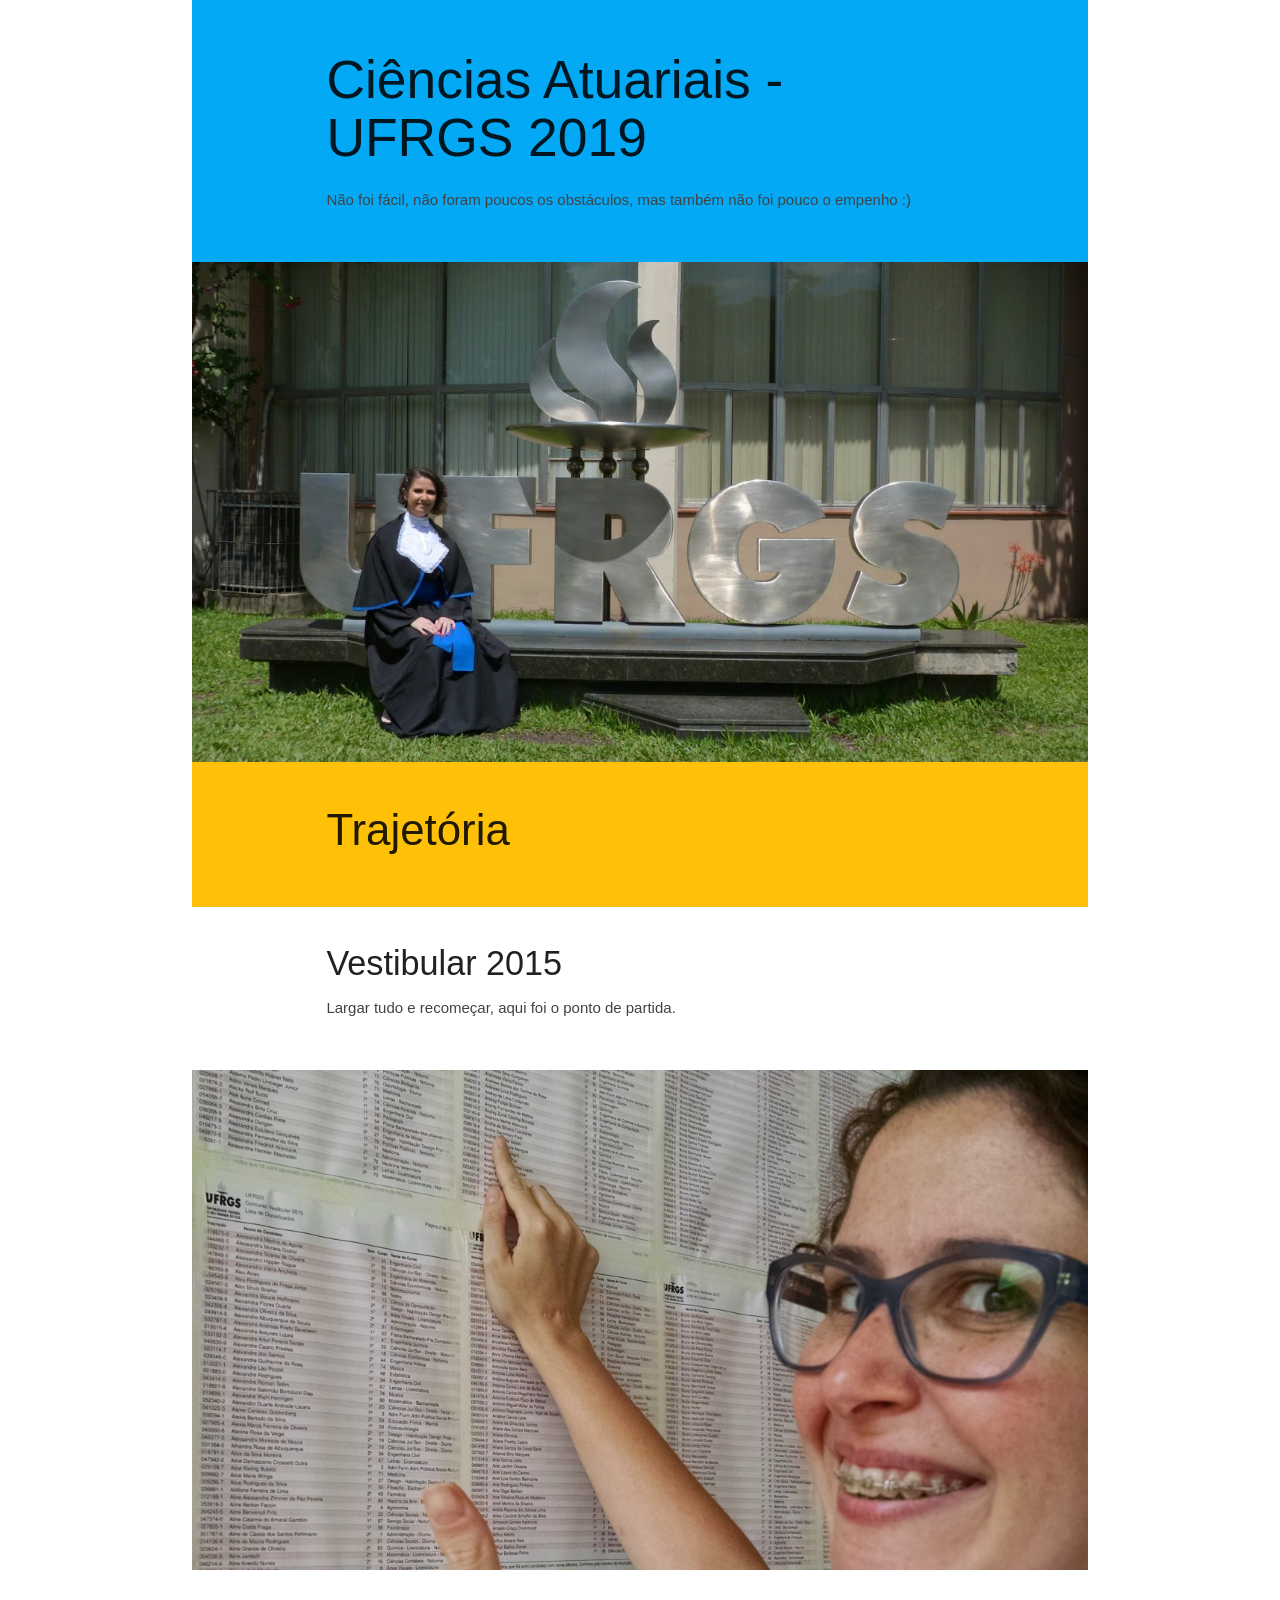
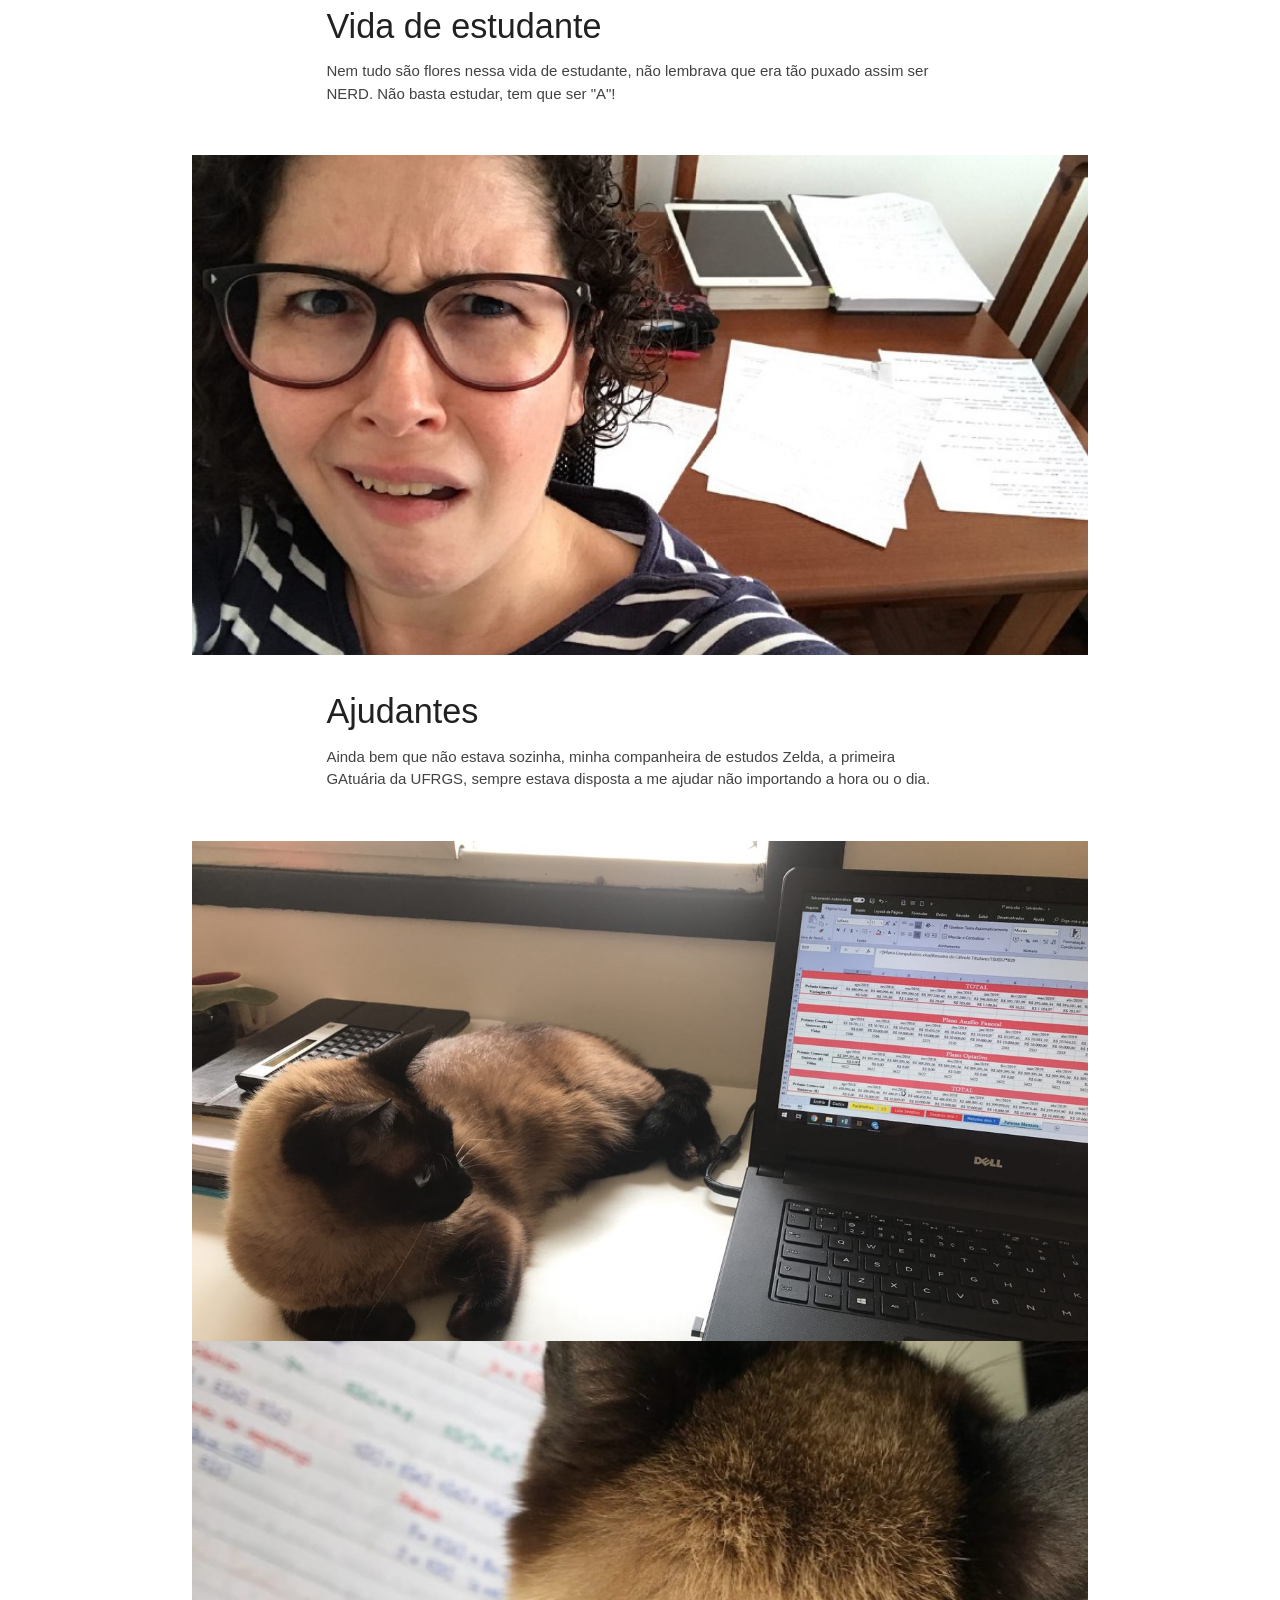
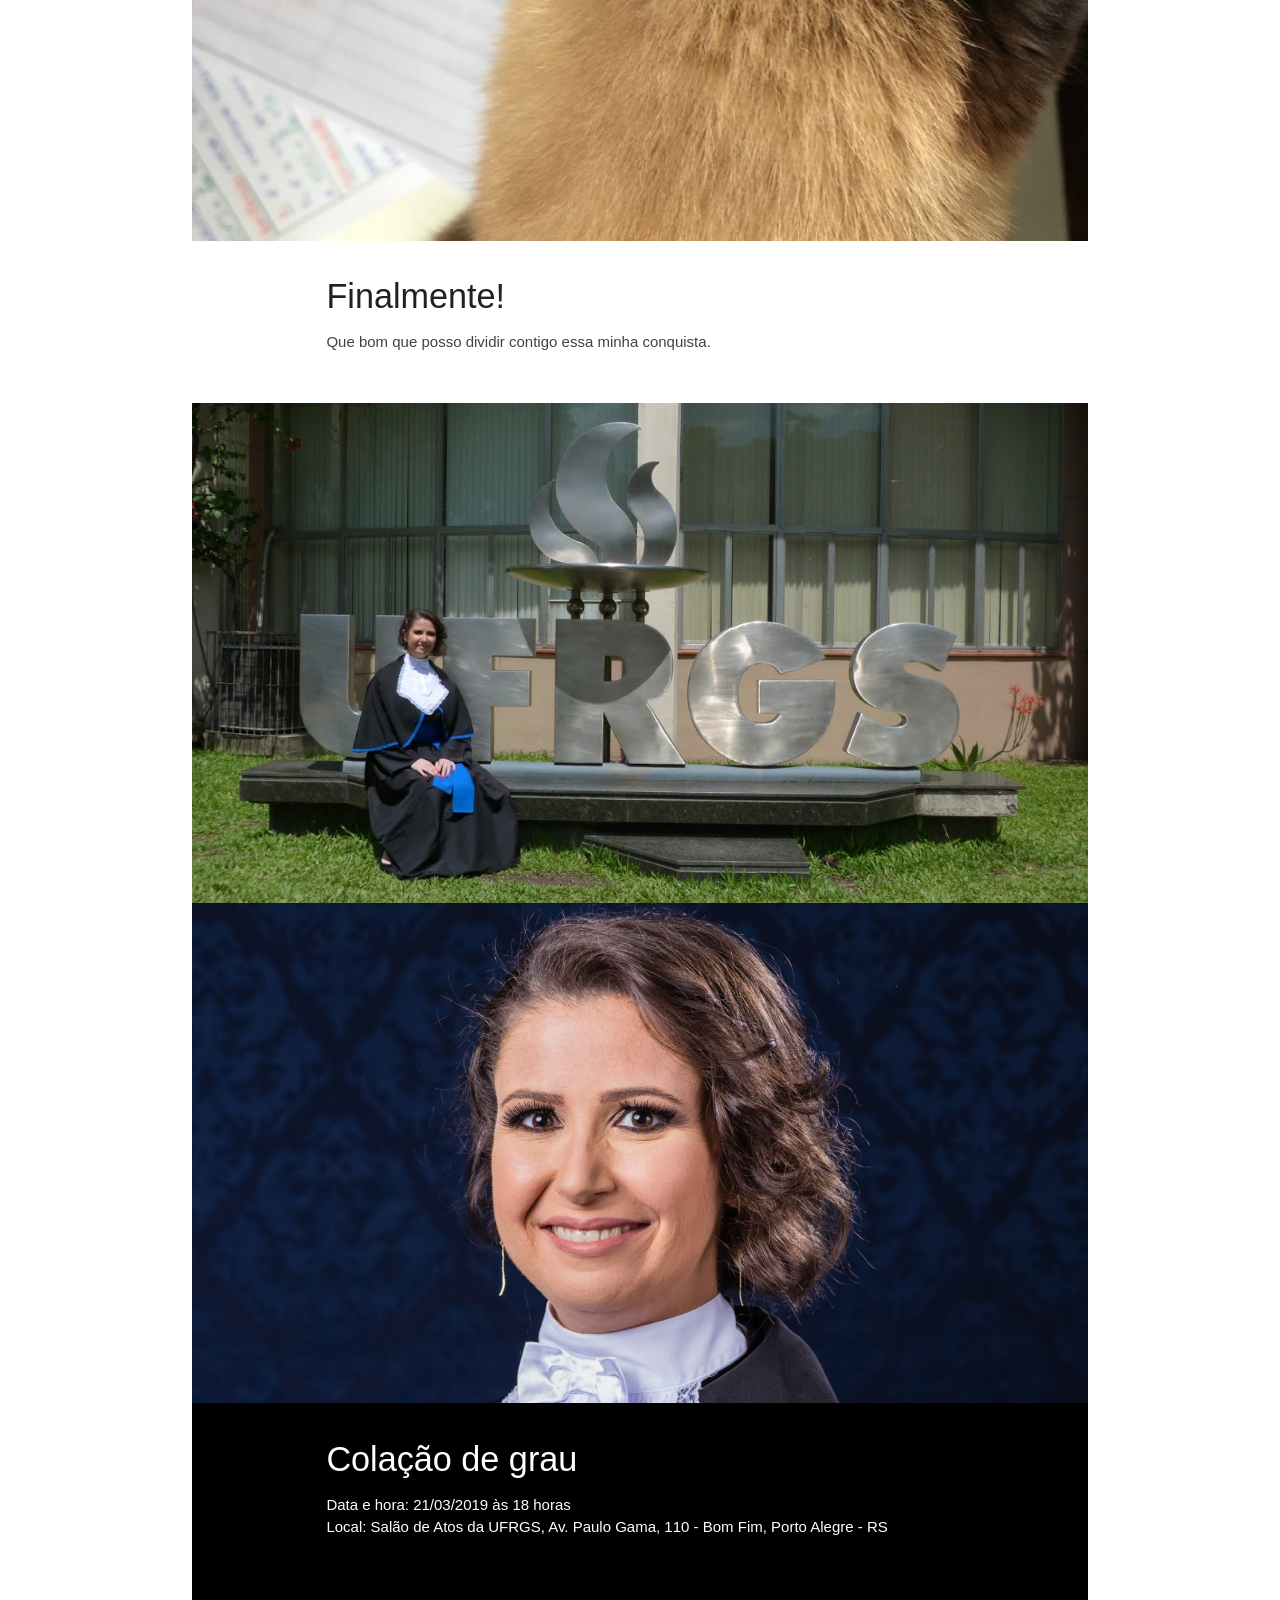
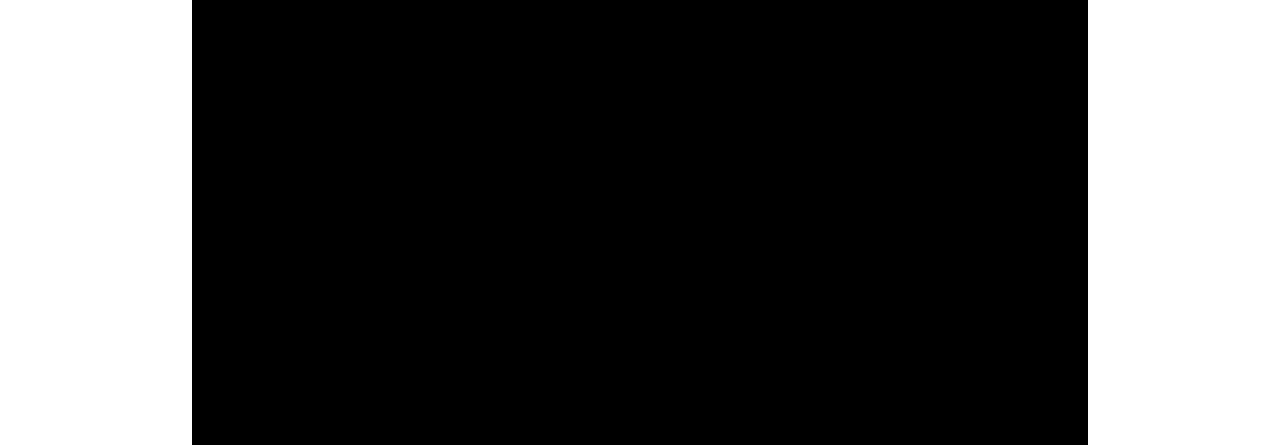
==== commit 2cb50940: "styling" ====
--- a/index.html
+++ b/index.html
@@ -93,7 +93,7 @@
                         <li>Local: Salão de Atos da UFRGS, Av. Paulo Gama, 110 - Bom Fim, Porto Alegre - RS</li>
                     </ul>
                 </p>
-                <iframe src="https://www.google.com/maps/embed?pb=!1m14!1m8!1m3!1d13816.409330933071!2d-51.218914!3d-30.0339219!3m2!1i1024!2i768!4f13.1!3m3!1m2!1s0x0%3A0x86553d30f1d67533!2sHall+of+Acts+-+UFRGS!5e0!3m2!1sen!2sbr!4v1550436896191" width="600" height="450" frameborder="0" style="border:0" allowfullscreen></iframe>
+                <iframe src="https://www.google.com/maps/embed?pb=!1m14!1m8!1m3!1d13816.409330933071!2d-51.218914!3d-30.0339219!3m2!1i1024!2i768!4f13.1!3m3!1m2!1s0x0%3A0x86553d30f1d67533!2sHall+of+Acts+-+UFRGS!5e0!3m2!1sen!2sbr!4v1550436896191" width="250" height="450" frameborder="0" style="border:0" allowfullscreen></iframe>
             </div>
         </div>
     </div>
--- a/css/style.css
+++ b/css/style.css
@@ -1,3 +1,43 @@
-body {
-    
+img {
+    max-width: 60%;
+}
+
+.tamo-junto {
+    content: url('img/movel/04-junto-logo-ufrgs.jpg');
+}
+.vestibular {
+    content: url('img/movel/01-vestibular.jpg');
+}
+.nem-tudo-sao-flores {
+    content: url('img/movel/02-nem-tudo-sao-flores.jpg');
+}
+.gatuaria-01 {
+    content: url('img/movel/03-gatuaria.jpg');
+}
+.gatuaria-02 {
+    content: url('img/movel/03-gatuaria-leitura.jpg');
+}
+.formanda {
+    content: url('img/movel/05-formanda.jpg');
+}
+
+@media only screen and (min-width: 400px) {
+    .tamo-junto {
+        content: url('img/04-junto-logo-ufrgs.jpg');
+    }
+    .vestibular {
+        content: url('img/01-vestibular.jpg');
+    }
+    .nem-tudo-sao-flores {
+        content: url('img/02-nem-tudo-sao-flores.jpg');
+    }
+    .gatuaria-01 {
+        content: url('img/03-gatuaria.jpg');
+    }
+    .gatuaria-02 {
+        content: url('img/03-gatuaria-leitura.jpg');
+    }
+    .formanda {
+        content: url('img/05-formanda.jpg');
+    }
 }
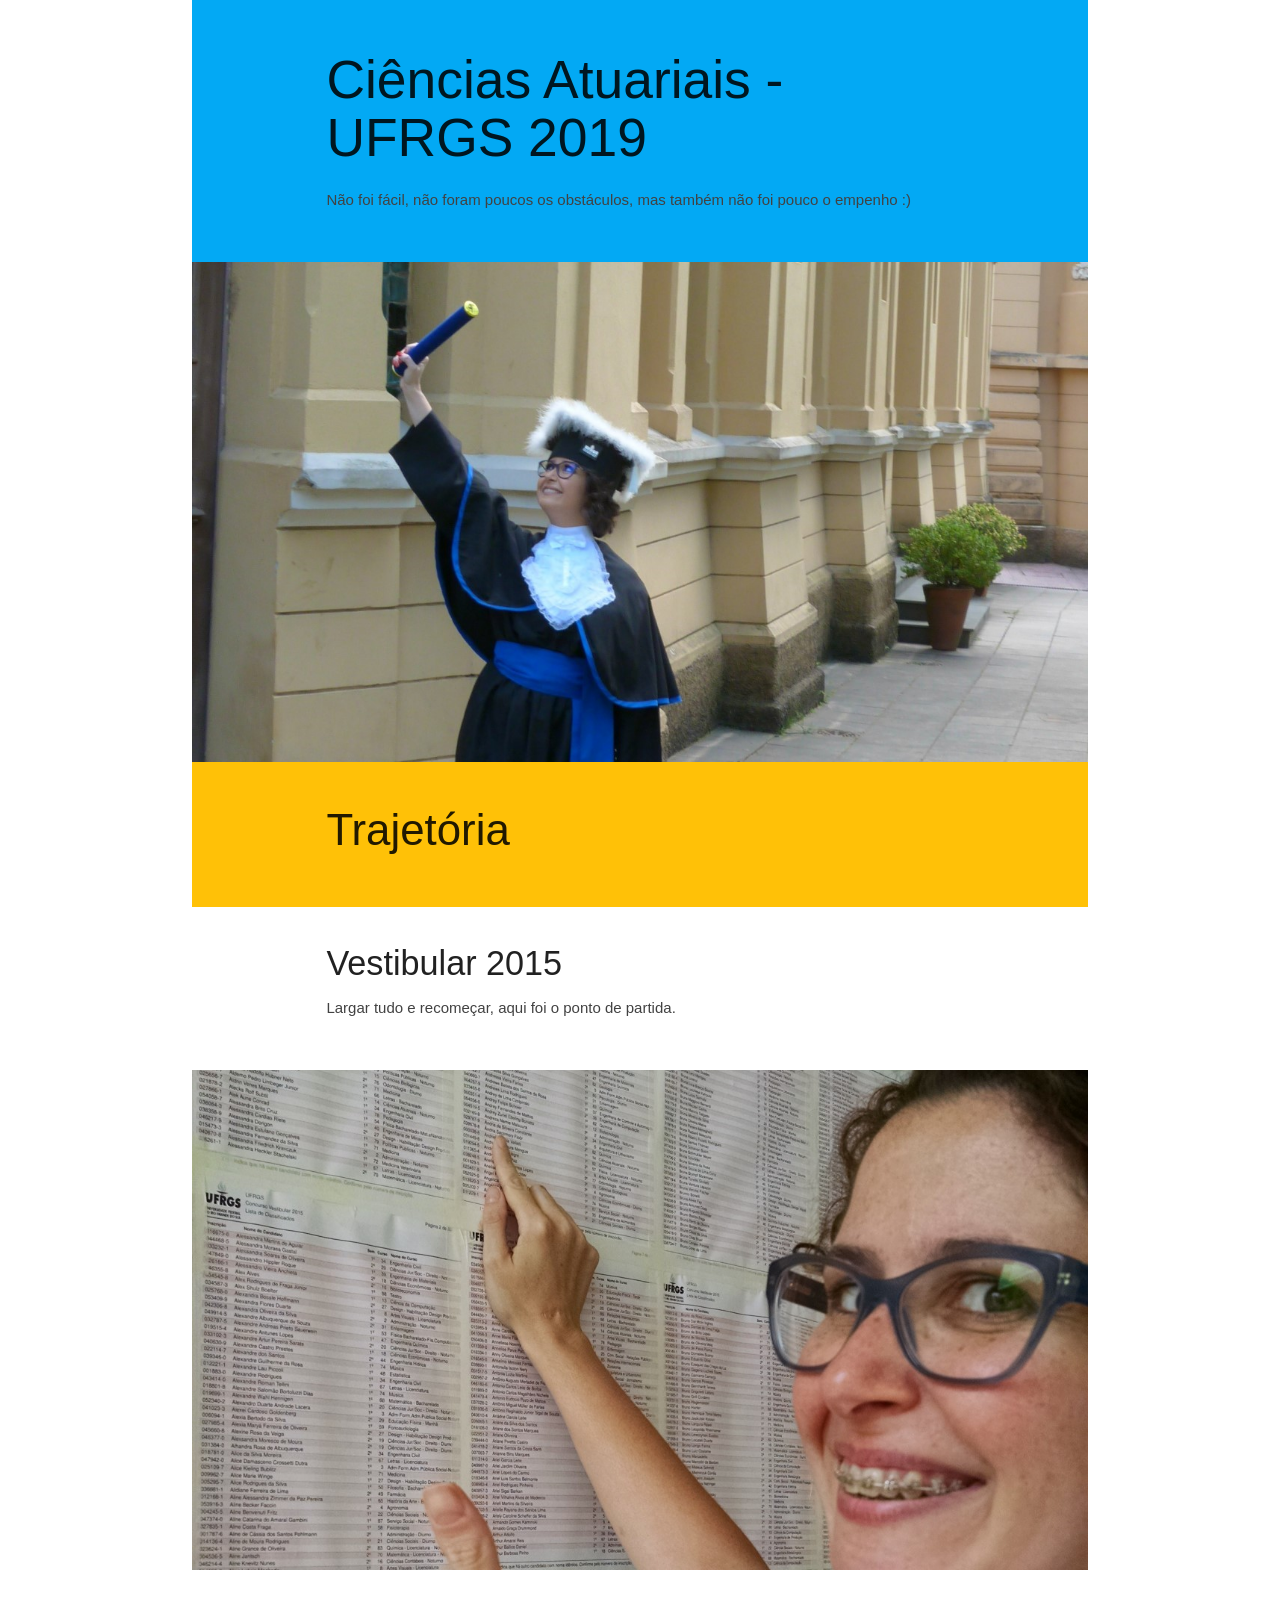
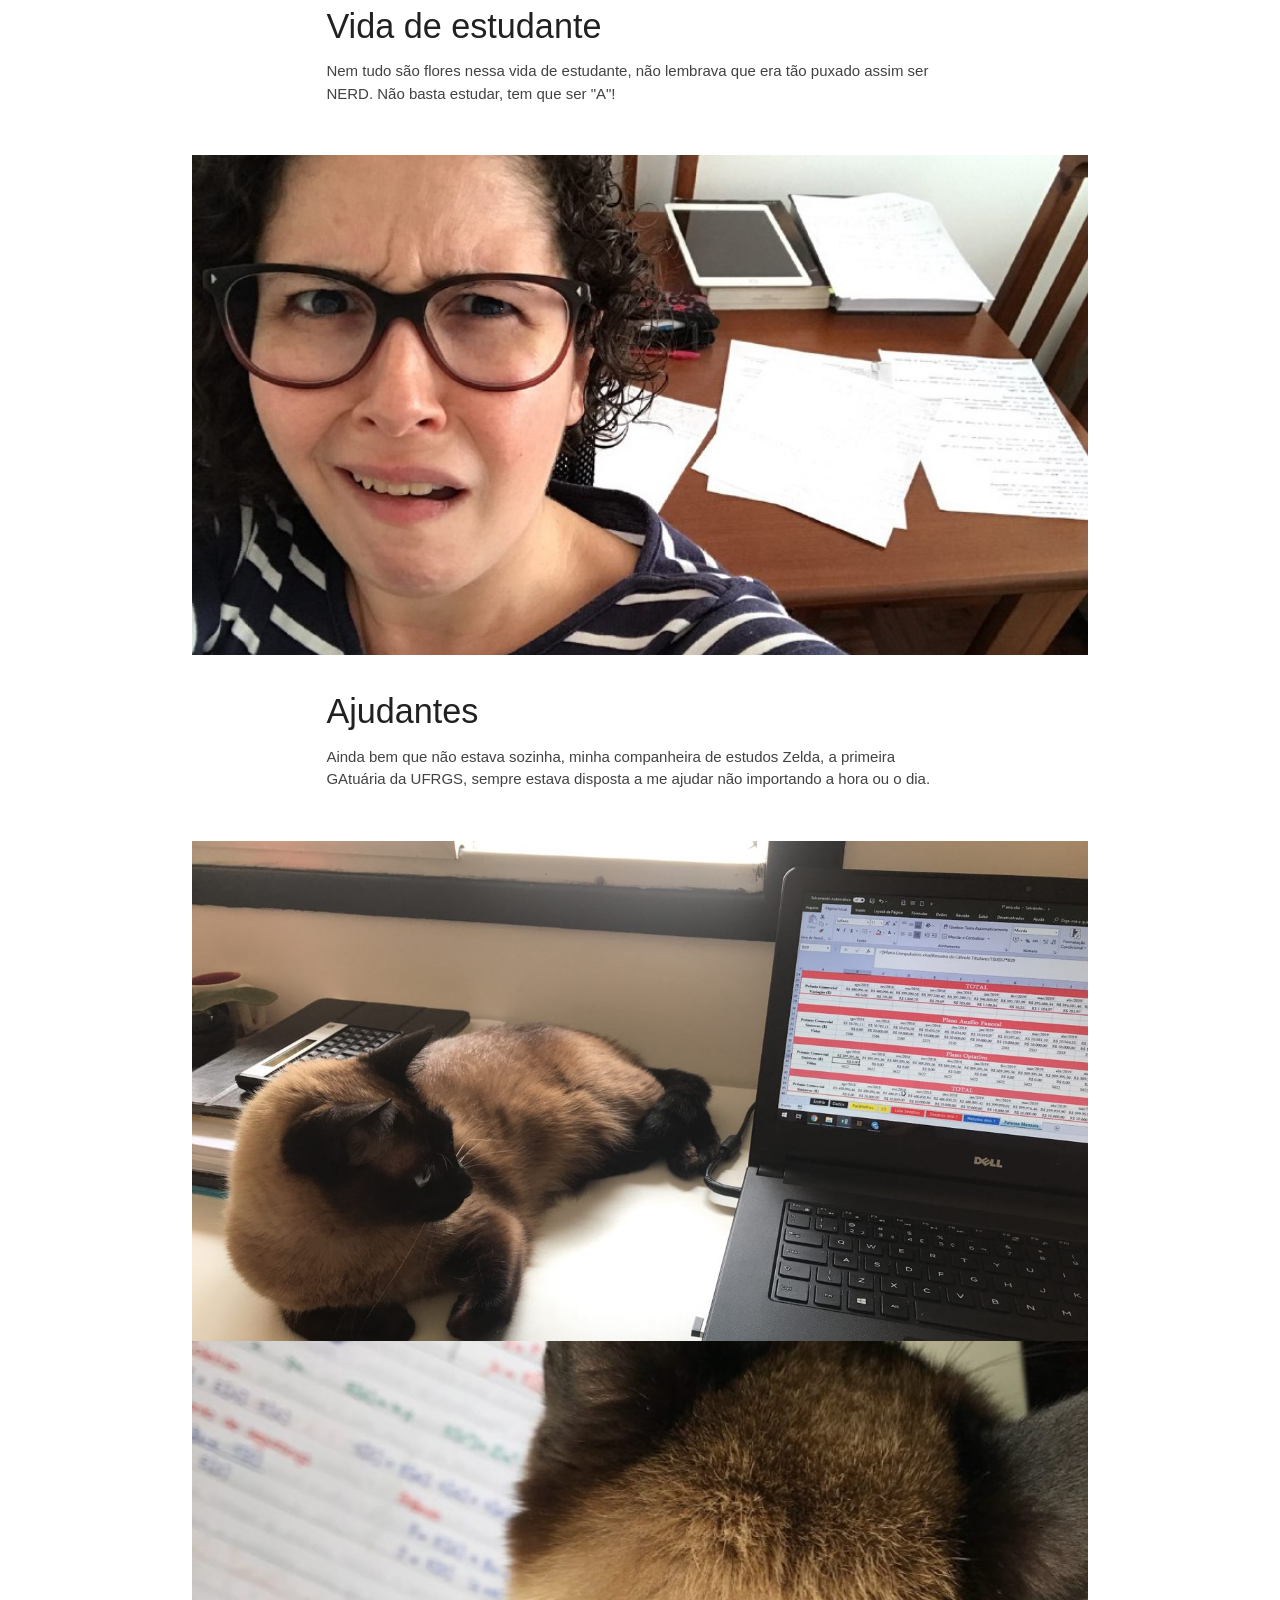
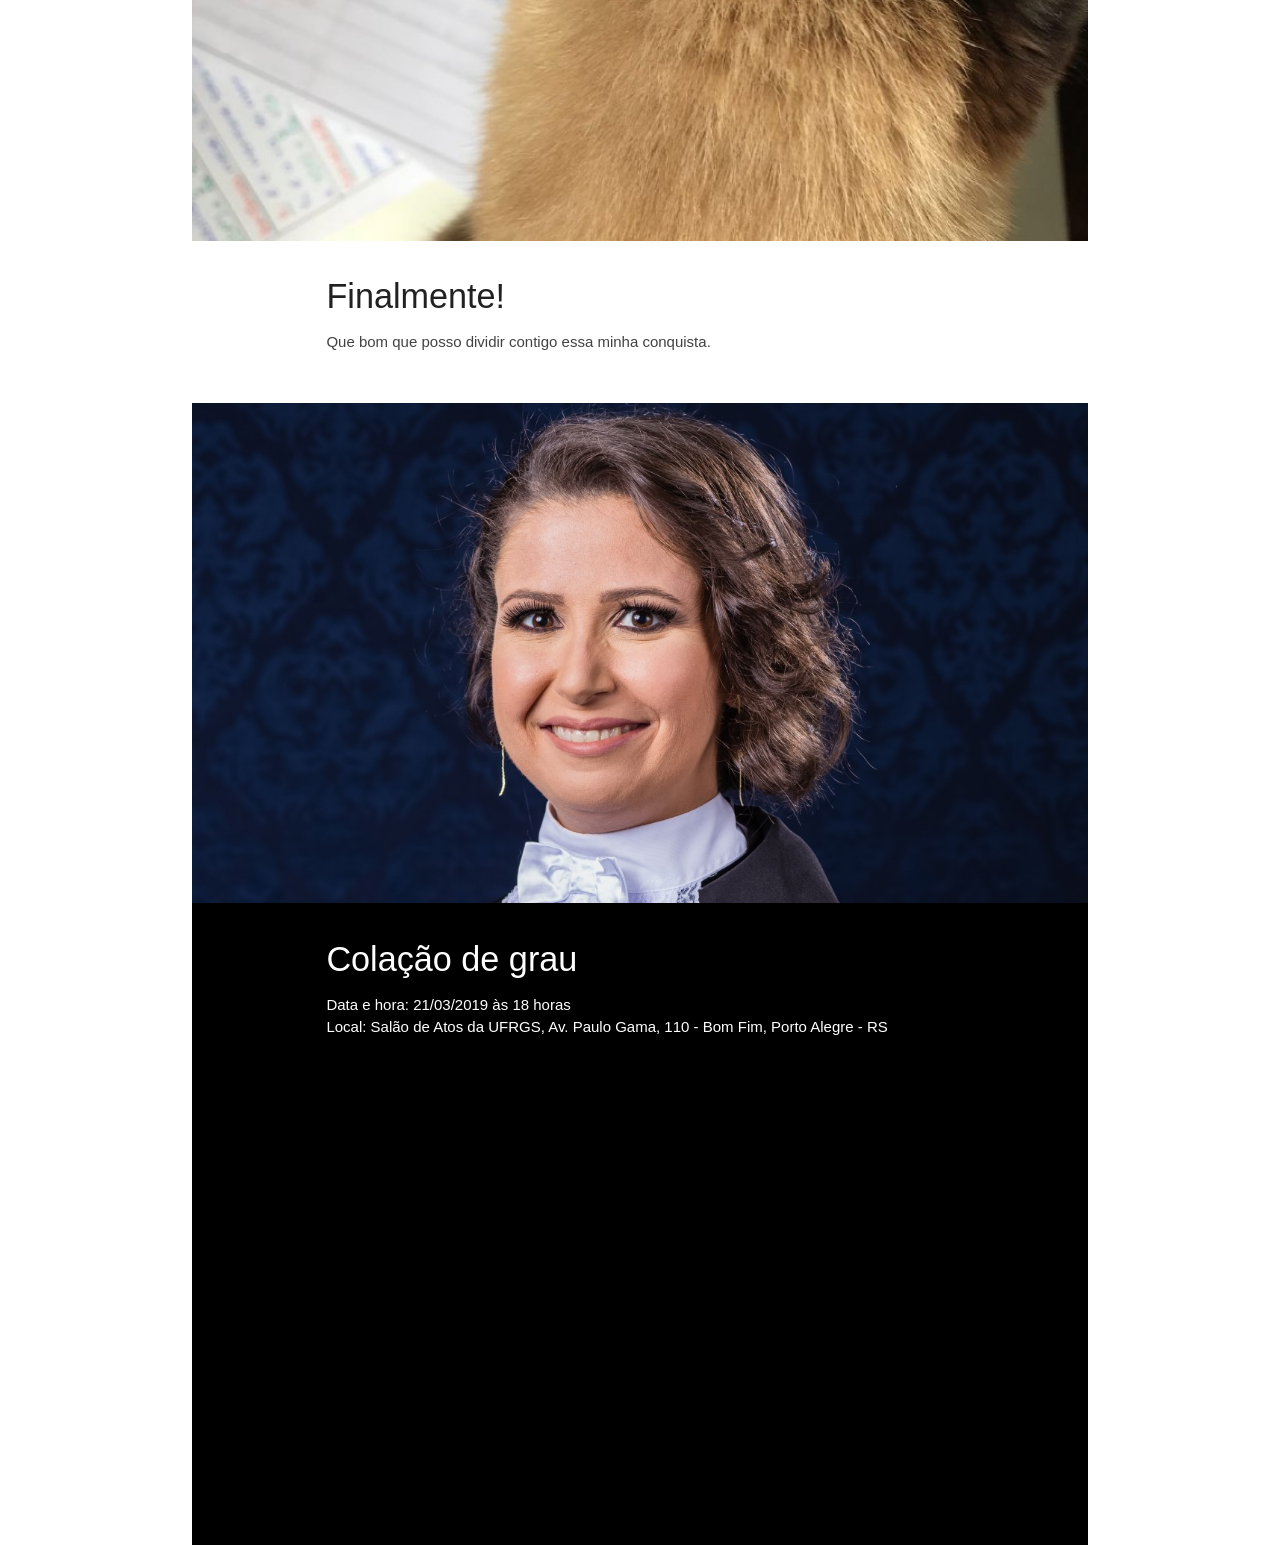
==== commit 9d788226: "foto melhor" ====
--- a/index.html
+++ b/index.html
@@ -78,9 +78,6 @@
         </div>
         
         <div class="parallax-container">
-            <div class="parallax"><img src="img/04-junto-logo-ufrgs.jpg"></div>
-        </div>
-        <div class="parallax-container">
             <div class="parallax"><img src="img/05-formanda.jpg"></div>
         </div>
 
